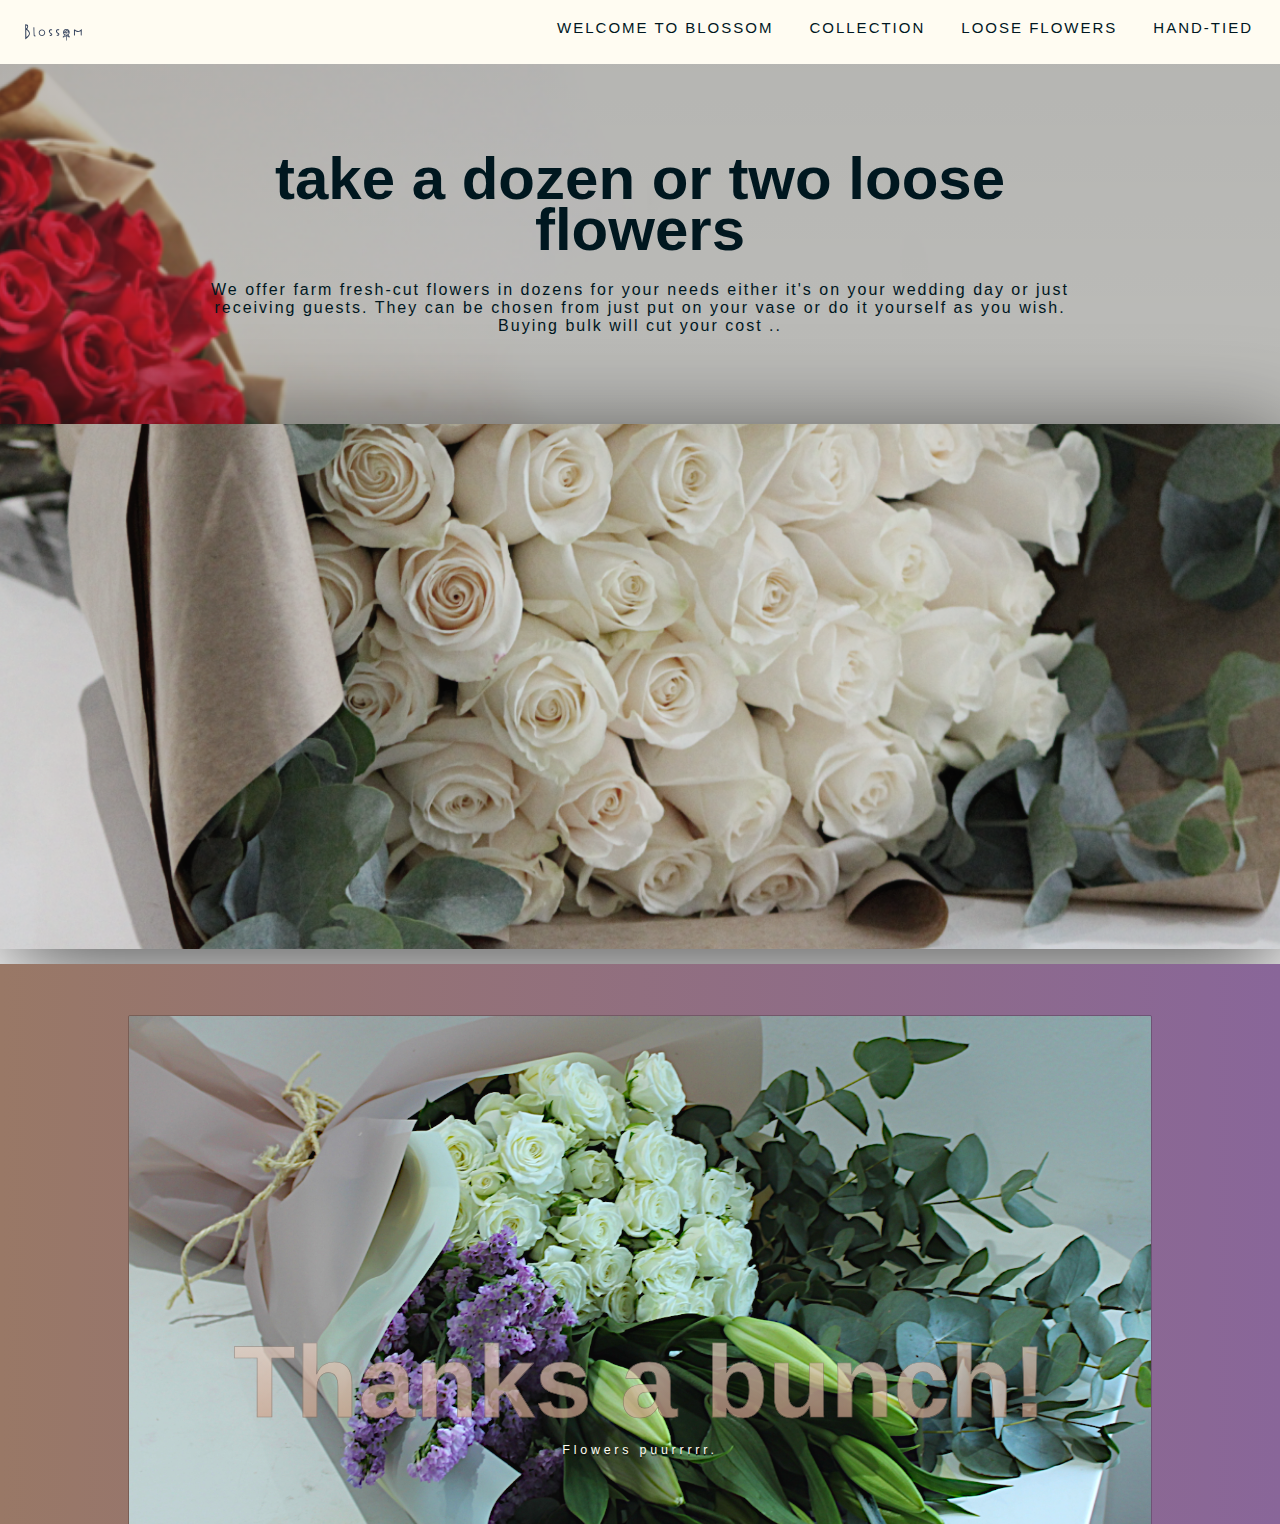
==== index02.html @ 96295c9f "init" ====
<!DOCTYPE html>
<html lang="en">
  <head>
    <meta charset="UTF-8" />
    <link rel="stylesheet" href="scss/main.css" />
    <link rel="stylesheet" href="scss/owl.carousel.css" />
    <link rel="stylesheet" href="scss/owl.theme.default.css" />
    <link
      href="https://fonts.googleapis.com/css2?family=Asap+Condensed:ital,wght@0,400;0,700;1,700&family=Assistant:wght@300;400;800&family=Bad+Script&family=Great+Vibes&family=Libre+Baskerville:wght@400;700&family=Luckiest+Guy&family=Mada:wght@300;700&family=Markazi+Text:wght@400;600&family=Merriweather+Sans:ital,wght@0,400;0,800;1,300&family=Montserrat:ital,wght@0,300;0,400;0,600;0,900;1,200&family=Nanum+Myeongjo:wght@400;700;800&family=Pacifico&family=Quattrocento+Sans:wght@400;700&family=Rowdies:wght@300;400&display=swap"
      rel="stylesheet"
    />
    <meta name="viewport" content="width=device-width, initial-scale=1.0" />
    <title>Blossom Loose Flowers</title>
  </head>
  <body>
    <header id="header" class="header">
      <div class="menu">
        <span class="bar"></span>
      </div>
      <nav id="nav" class="nav">
        <div class="logo" id="logo">
          <img src="svg/blossom_logo.svg" alt="" srcset="" />
        </div>
        <div class="nav-bar nav-bg">
          <ul>
            <li><a href="index.html">Welcome to blossom</a></li>
            <li><a href="#collection">Collection</a></li>
            <li><a href="#collection-02">Loose Flowers</a></li>
            <li><a href="#collection-03">hand-tied</a></li>
          </ul>
        </div>
      </nav>
    </header>
    <!--  End: header  -->
    <div id="top-header">
      <div id="news-wrapper">
        <div id="news-content">
          <h1 id="news-title">
            take a dozen or two loose flowers
          </h1>
          <p id="news-text">
            We offer farm fresh-cut flowers in dozens for your needs either it's
            on your wedding day or just receiving guests. They can be chosen
            from just put on your vase or do it yourself as you wish. Buying
            bulk will cut your cost ..
          </p>
        </div>
      </div>
      <!-- End #news-wrapper SECTION 01 -->
      <div class="hero">
        <div id="hero-container">
          <div class="herotext" id="first">
            <p>“Who wants flowers when you're dead? Nobody.”</p>
            <h2>J.D. Salinger, The Catcher in the Rye</h2>
          </div>
          <div class="herotext" id="second">
            <p>
              Flowers always make people better, happier, and more helpful; they
              are sunshine, food and medicine to the mind.
            </p>
            <h2>Luther Burbank</h2>
          </div>
          <div class="herotext" id="third">
            <p>I love your roots, not the flower everybody sees!</p>
            <h2>Akilnathan Logeswaran</h2>
          </div>
        </div>
      </div>
      <!-- End: .hero SECTION 01 -->
    </div>
    <!--  End #top-header -->

    <section class="sec-06">
      <div class="loose-flowers-wrapper">
        <img src="./img/loose-44.png" />
        <div class="spl-text">
          <h1>Thanks a bunch!</h1>
          <h2>Flowers <span></span>.</h2>
        </div>
      </div>
    </section>
    <script src="js/jquery-1.11.2.min.js"></script>
    <script src="js/main.js"></script>
    <script src="js/owl.carousel.js"></script>
  </body>
</html>
---- scss/main.css ----
@charset "UTF-8";
/* ==========================================================================
LAYOUT
========================================================================== */
section {
  margin: 0 auto;
  -webkit-box-sizing: border-box;
          box-sizing: border-box;
  width: 100%;
}

/* ==========================================================================
TYPOGRAPHY
========================================================================== */
/* BODYTEXT ========================================================================== */
/* LINKS ========================================================================== */
/* H1 TEXT ========================================================================== */
/* H2 TEXT ========================================================================== */
/* H3 TEXT ========================================================================== */
/* ==========================================================================
HEADER
========================================================================== */
header {
  width: 100%;
  display: -webkit-box;
  display: -ms-flexbox;
  display: flex;
  -webkit-box-orient: vertical;
  -webkit-box-direction: normal;
      -ms-flex-direction: column;
          flex-direction: column;
  text-align: center;
  position: relative;
  z-index: 99;
}

header .menu {
  padding: 2rem 2.5rem;
  position: absolute;
  top: 1.3rem;
  right: 1.3rem;
  z-index: 999;
  cursor: pointer;
}

@media (min-width: 690px) {
  header .menu {
    display: none;
  }
}

header .menu .bar,
header .menu .bar::before,
header .menu .bar::after {
  content: "";
  position: absolute;
  height: 2px;
  width: 3.3rem;
  background: #000;
  background-color: #00171f;
  top: 0;
  left: 0;
  right: 0;
  bottom: 0;
  margin: auto;
  -webkit-transition: 650ms;
  transition: 650ms;
}

header .menu .bar::before {
  top: -2rem;
}

header .menu .bar::after {
  top: 2rem;
}

header .active .bar {
  background-color: transparent;
}

header .active .bar::before {
  -webkit-transform: rotate(45deg);
          transform: rotate(45deg);
}

header .active .bar::after {
  -webkit-transform: rotate(-45deg);
          transform: rotate(-45deg);
}

header .active .bar::before,
header .active .bar::after {
  top: 0;
}

header .nav {
  width: 100%;
  height: 6.4rem;
  position: relative;
  background: #fff;
  background-color: #fffcf2;
}

@media (min-width: 690px) {
  header .nav {
    display: -webkit-box;
    display: -ms-flexbox;
    display: flex;
    -webkit-box-pack: justify;
        -ms-flex-pack: justify;
            justify-content: space-between;
  }
}

header .nav #logo {
  width: 6.7rem;
  height: 4.7rem;
  background: transparent;
  position: relative;
  z-index: 999;
  display: -webkit-box;
  display: -ms-flexbox;
  display: flex;
  -webkit-box-pack: center;
      -ms-flex-pack: center;
          justify-content: center;
  -webkit-box-align: center;
      -ms-flex-align: center;
          align-items: center;
  padding: 0;
  top: 0.9rem;
  left: 2rem;
}

header .nav #logo img {
  position: absolute;
  width: 100%;
}

header .nav .nav-bar {
  background: #fffcf2;
  position: fixed;
  right: 0;
  left: 0;
  top: 0;
  bottom: 0;
  z-index: 1;
  -webkit-transition: opacity 590ms;
  transition: opacity 590ms;
  -webkit-transform: scale(0);
          transform: scale(0);
  opacity: 0;
}

@media (min-width: 690px) {
  header .nav .nav-bar {
    position: initial;
    background: none;
    opacity: initial;
    -webkit-transform: initial;
            transform: initial;
  }
}

header .nav .nav-bar ul {
  position: relative;
  height: 100%;
  display: -webkit-box;
  display: -ms-flexbox;
  display: flex;
  -webkit-box-orient: vertical;
  -webkit-box-direction: normal;
      -ms-flex-direction: column;
          flex-direction: column;
  -webkit-box-pack: center;
      -ms-flex-pack: center;
          justify-content: center;
  list-style: none;
  margin-top: 0.2rem;
}

@media (min-width: 690px) {
  header .nav .nav-bar ul {
    -webkit-box-orient: horizontal;
    -webkit-box-direction: normal;
        -ms-flex-direction: row;
            flex-direction: row;
  }
}

header .nav .nav-bar ul li {
  text-transform: uppercase;
  margin: 1rem 0.1rem;
  font-size: 17px;
  letter-spacing: 0.23rem;
  font-weight: 500;
  color: #333;
  color: #484a47;
  text-decoration: none;
  text-transform: uppercase;
}

@media (min-width: 480px) {
  header .nav .nav-bar ul li {
    margin: 0rem 0.1rem;
  }
}

@media (min-width: 480px) {
  header .nav .nav-bar ul li:last-child {
    margin-right: 1rem;
  }
}

header .nav .nav-bar ul a {
  display: inline-block;
  -webkit-transition: all 650ms;
  transition: all 650ms;
  text-decoration: none;
  line-height: 18px;
  text-decoration: none;
  color: #333;
  color: #00171f;
  font-size: 1.5rem;
  outline: none;
  border: none;
  font-weight: 500;
  letter-spacing: 2px;
  color: #000;
  color: #00171f;
  padding: 1.7rem 6rem;
}

@media (min-width: 690px) {
  header .nav .nav-bar ul a {
    padding: 1.7rem;
  }
}

header .nav .nav-bar ul a:hover,
header .nav .nav-bar ul a:active:hover {
  color: #5c677d;
}

header .nav-bar.menu-open {
  -webkit-transform: scale(1);
          transform: scale(1);
  opacity: 1;
}

/* ==========================================================================
LAYOUT
========================================================================== */
section {
  margin: 0 auto;
  -webkit-box-sizing: border-box;
          box-sizing: border-box;
  width: 100%;
}

/* ==========================================================================
TYPOGRAPHY
========================================================================== */
/* BODYTEXT ========================================================================== */
/* LINKS ========================================================================== */
/* H1 TEXT ========================================================================== */
/* H2 TEXT ========================================================================== */
/* H3 TEXT ========================================================================== */
/* ==========================================================================
SECTION 01
========================================================================== */
#news-wrapper {
  height: 40vh;
  -webkit-box-shadow: 3px 3px 2px #bebebe;
          box-shadow: 3px 3px 2px #bebebe;
  display: -webkit-box;
  display: -ms-flexbox;
  display: flex;
  -webkit-box-pack: center;
      -ms-flex-pack: center;
          justify-content: center;
  -webkit-box-align: center;
      -ms-flex-align: center;
          align-items: center;
  text-align: center;
  color: white;
  background-image: -webkit-gradient(linear, left top, left bottom, from(rgba(0, 0, 0, 0.24)), to(rgba(0, 0, 0, 0.171))), url(../img/footer-7.png);
  background-image: linear-gradient(rgba(0, 0, 0, 0.24), rgba(0, 0, 0, 0.171)), url(../img/footer-7.png);
  background-size: cover;
  background-position: center center;
  background-repeat: no-repeat;
  background-attachment: fixed;
}

#news-wrapper #news-content {
  max-width: 70%;
}

#news-wrapper #news-content #news-title {
  font-family: var(--fontSans);
  font-size: 40px;
  line-height: 39px;
  color: #333;
  color: #00171f;
  font-weight: 600;
  line-height: 0.85;
}

@media (min-width: 690px) {
  #news-wrapper #news-content #news-title {
    font-size: 60px;
  }
}

#news-wrapper #news-content #news-text {
  line-height: 18px;
  text-decoration: none;
  color: #333;
  color: #00171f;
  font-size: 1.5rem;
  outline: none;
  border: none;
  font-weight: 500;
  letter-spacing: 2px;
  margin-top: 3%;
}

@media (min-width: 690px) {
  #news-wrapper #news-content #news-text {
    font-size: 1.6em;
  }
}

.hero {
  position: relative;
  width: 100%;
  height: 100%;
  background: url(../img/hero-2.png) no-repeat 50% 50% fixed;
  background-size: 130%;
  overflow: hidden;
  -webkit-filter: hue-rotate(-1deg) invert(0.2%) contrast(0.97) brightness(0.93) sepia(0.1) saturate(0.8) drop-shadow(5px 20px 50px rgba(0, 0, 0, 0.7));
          filter: hue-rotate(-1deg) invert(0.2%) contrast(0.97) brightness(0.93) sepia(0.1) saturate(0.8) drop-shadow(5px 20px 50px rgba(0, 0, 0, 0.7));
}

@media (min-width: 690px) {
  .hero {
    width: 100%;
    height: 90%;
  }
}

.hero #hero-container {
  text-align: center;
  position: relative;
  left: 50%;
  top: 20%;
  -webkit-transform: translate(-50%, -50%);
          transform: translate(-50%, -50%);
  width: 100%;
  padding: 0.3em;
}

.hero #hero-container .herotext {
  text-transform: uppercase;
  visibility: hidden;
  opacity: 0;
  margin: 0 auto;
  position: absolute;
  left: 50%;
  top: 50%;
  -webkit-transform: translate(-50%, -50%);
          transform: translate(-50%, -50%);
}

.hero #hero-container .herotext p {
  font-size: 19px;
  line-height: 1.7rem;
  font-weight: 500;
  text-transform: uppercase;
  letter-spacing: 0.1rem;
  color: #000;
  color: #484a47;
  letter-spacing: 0.3em;
  color: #fffcf2;
  text-shadow: 0 2px 0 rgba(0, 0, 0, 0.5);
}

.hero #hero-container .herotext h2 {
  color: #484a47;
}

.hero #hero-container #first {
  -webkit-animation: fade-first 14s linear infinite;
          animation: fade-first 14s linear infinite;
}

.hero #hero-container #second {
  -webkit-animation: fade-second 14s linear infinite;
          animation: fade-second 14s linear infinite;
}

.hero #hero-container #third {
  -webkit-animation: fade-third 14s linear infinite;
          animation: fade-third 14s linear infinite;
}

@-webkit-keyframes fade-first {
  0% {
    opacity: 0;
    visibility: hidden;
  }
  3% {
    opacity: 1;
    visibility: visible;
  }
  30% {
    opacity: 1;
    visibility: visible;
  }
  33% {
    opacity: 0;
    visibility: hidden;
  }
  100% {
    opacity: 0;
    visibility: hidden;
  }
}

@keyframes fade-first {
  0% {
    opacity: 0;
    visibility: hidden;
  }
  3% {
    opacity: 1;
    visibility: visible;
  }
  30% {
    opacity: 1;
    visibility: visible;
  }
  33% {
    opacity: 0;
    visibility: hidden;
  }
  100% {
    opacity: 0;
    visibility: hidden;
  }
}

@-webkit-keyframes fade-second {
  0% {
    opacity: 0;
    visibility: hidden;
  }
  33% {
    opacity: 0;
    visibility: hidden;
  }
  36% {
    opacity: 1;
    visibility: visible;
  }
  63% {
    opacity: 1;
    visibility: visible;
  }
  66% {
    opacity: 0;
    visibility: hidden;
  }
  100% {
    opacity: 0;
    visibility: hidden;
  }
}

@keyframes fade-second {
  0% {
    opacity: 0;
    visibility: hidden;
  }
  33% {
    opacity: 0;
    visibility: hidden;
  }
  36% {
    opacity: 1;
    visibility: visible;
  }
  63% {
    opacity: 1;
    visibility: visible;
  }
  66% {
    opacity: 0;
    visibility: hidden;
  }
  100% {
    opacity: 0;
    visibility: hidden;
  }
}

@-webkit-keyframes fade-third {
  0% {
    opacity: 0;
    visibility: hidden;
  }
  66% {
    opacity: 0;
    visibility: hidden;
  }
  69% {
    opacity: 1;
    visibility: visible;
  }
  96% {
    opacity: 1;
    visibility: visible;
  }
  100% {
    opacity: 0;
    visibility: hidden;
  }
}

@keyframes fade-third {
  0% {
    opacity: 0;
    visibility: hidden;
  }
  66% {
    opacity: 0;
    visibility: hidden;
  }
  69% {
    opacity: 1;
    visibility: visible;
  }
  96% {
    opacity: 1;
    visibility: visible;
  }
  100% {
    opacity: 0;
    visibility: hidden;
  }
}

/* ==========================================================================
Parallax cards 
========================================================================== */
#collection {
  -webkit-box-orient: vertical;
  -webkit-box-direction: normal;
      -ms-flex-direction: column;
          flex-direction: column;
  -webkit-box-pack: center;
      -ms-flex-pack: center;
          justify-content: center;
  -webkit-box-align: center;
      -ms-flex-align: center;
          align-items: center;
  text-align: center;
  margin: auto;
  margin-top: 2%;
  padding: 1%;
  display: -webkit-box;
  display: -ms-flexbox;
  display: flex;
  width: 60%;
}

#collection h1 {
  font-family: var(--fontSans);
  font-size: 40px;
  line-height: 39px;
  color: #333;
  color: #00171f;
  font-weight: 600;
  line-height: 0.85;
}

@media (min-width: 690px) {
  #collection h1 {
    font-size: 60px;
  }
}

#collection p {
  padding: 1%;
  margin-top: 1%;
  line-height: 18px;
  text-decoration: none;
  color: #333;
  color: #00171f;
  font-size: 1.5rem;
  outline: none;
  border: none;
  font-weight: 500;
  letter-spacing: 2px;
  margin-top: 3%;
}

@media (min-width: 690px) {
  #collection p {
    font-size: 1.6em;
  }
}

.parallax-wrapper {
  width: 90%;
  margin: 20px auto;
  max-width: 120rem;
}

.parallax-wrapper .cols {
  display: -webkit-box;
  display: -ms-flexbox;
  display: flex;
  -ms-flex-wrap: wrap;
  flex-wrap: wrap;
  -webkit-box-pack: center;
  -ms-flex-pack: center;
  justify-content: center;
}

.col {
  width: calc(25% - 2rem);
  margin: 1rem;
  cursor: pointer;
}

.container {
  -webkit-transform-style: preserve-3d;
  transform-style: preserve-3d;
  -webkit-perspective: 1000px;
  perspective: 1000px;
}

.front,
.back {
  background-size: cover;
  -webkit-box-shadow: 0 4px 8px 0 rgba(0, 0, 0, 0.25);
          box-shadow: 0 4px 8px 0 rgba(0, 0, 0, 0.25);
  border-radius: 10px;
  background-position: center;
  -webkit-transition: -webkit-transform 0.7s cubic-bezier(0.4, 0.2, 0.2, 1);
  transition: -webkit-transform 0.7s cubic-bezier(0.4, 0.2, 0.2, 1);
  transition: transform 0.7s cubic-bezier(0.4, 0.2, 0.2, 1);
  transition: transform 0.7s cubic-bezier(0.4, 0.2, 0.2, 1), -webkit-transform 0.7s cubic-bezier(0.4, 0.2, 0.2, 1);
  -webkit-backface-visibility: hidden;
  backface-visibility: hidden;
  text-align: center;
  min-height: 280px;
  height: auto;
  border-radius: 10px;
  font-size: 1.5rem;
}

.back {
  background: #fefee3;
  color: #33415c;
  background: linear-gradient(45deg, #cedce7 0%, #eddcd2 100%);
}

.front:after {
  position: absolute;
  top: 0;
  left: 0;
  z-index: 1;
  width: 100%;
  height: 100%;
  content: "";
  display: block;
  opacity: 0.1;
  background-color: #fefee3;
  -webkit-backface-visibility: hidden;
  backface-visibility: hidden;
  border-radius: 10px;
}

.container:hover .front,
.container:hover .back {
  -webkit-transition: -webkit-transform 0.7s cubic-bezier(0.4, 0.2, 0.2, 1);
  transition: -webkit-transform 0.7s cubic-bezier(0.4, 0.2, 0.2, 1);
  transition: transform 0.7s cubic-bezier(0.4, 0.2, 0.2, 1);
  transition: transform 0.7s cubic-bezier(0.4, 0.2, 0.2, 1), -webkit-transform 0.7s cubic-bezier(0.4, 0.2, 0.2, 1);
}

.back {
  position: absolute;
  top: 0;
  left: 0;
  width: 100%;
}

.inner {
  -webkit-transform: translateY(-50%) translateZ(60px) scale(0.94);
  transform: translateY(-50%) translateZ(60px) scale(0.94);
  top: 50%;
  position: absolute;
  left: 0;
  width: 100%;
  padding: 2rem;
  -webkit-box-sizing: border-box;
  box-sizing: border-box;
  outline: 1px solid transparent;
  -webkit-perspective: inherit;
  perspective: inherit;
  z-index: 2;
}

.inner #prdt-button {
  display: inline-block;
  margin-top: 6%;
  width: 60%;
  height: 45px;
  font-size: 15px;
  border-radius: 10px;
  text-transform: uppercase;
  letter-spacing: 0.1em;
  font-family: montserrat;
  font-size: 13px;
  border: 2px solid #7d8597;
  background-color: #fffcf2;
  color: #00171f;
  padding: 6px 20px;
  -webkit-transition: all 0.3s ease;
  transition: all 0.3s ease;
  cursor: pointer;
}

.inner #prdt-button:hover {
  background-color: #00171f;
  color: #fff;
  text-decoration: none;
}

.container .back {
  -webkit-transform: rotateY(180deg);
  transform: rotateY(180deg);
  -webkit-transform-style: preserve-3d;
  transform-style: preserve-3d;
}

.container .front {
  -webkit-transform: rotateY(0deg);
  transform: rotateY(0deg);
  -webkit-transform-style: preserve-3d;
  transform-style: preserve-3d;
}

.container:hover .back {
  -webkit-transform: rotateY(0deg);
  transform: rotateY(0deg);
  -webkit-transform-style: preserve-3d;
  transform-style: preserve-3d;
}

.container:hover .front {
  -webkit-transform: rotateY(-180deg);
  transform: rotateY(-180deg);
  -webkit-transform-style: preserve-3d;
  transform-style: preserve-3d;
}

.front .inner p {
  font-size: 2rem;
  margin-bottom: 2rem;
  position: relative;
  color: #fffcf2;
}

.front .inner p:after {
  content: "";
  width: 14rem;
  height: 2px;
  position: absolute;
  background: #fffcf2;
  display: block;
  left: 0;
  right: 0;
  margin: 0 auto;
  bottom: -0.75rem;
}

.front .inner span {
  color: #fffcf2;
  font-weight: 700;
}

@media screen and (max-width: 64rem) {
  .col {
    width: calc(33.333333% - 2rem);
  }
}

@media screen and (max-width: 48rem) {
  .col {
    width: calc(50% - 2rem);
  }
}

@media screen and (max-width: 32rem) {
  .col {
    width: 100%;
    margin: 0 0 2rem 0;
  }
}

/* ==========================================================================
LOOSE FLOWERS
========================================================================== */
#collection-02 {
  background: -webkit-gradient(linear, left top, left bottom, from(rgba(0, 0, 0, 0.3)), to(rgba(0, 0, 0, 0.3))), url(../img/loose-02.png);
  background: linear-gradient(rgba(0, 0, 0, 0.3), rgba(0, 0, 0, 0.3)), url(../img/loose-02.png);
  background-size: cover;
  background-position: center;
  background-repeat: no-repeat;
}

#collection-02 .overlap-wrapper {
  padding: 1rem;
}

@media (min-width: 600px) {
  #collection-02 .overlap-wrapper {
    display: -webkit-box;
    display: -ms-flexbox;
    display: flex;
    max-width: 950px;
    margin: auto;
    -webkit-transform: translateY(0%);
            transform: translateY(0%);
  }
}

#collection-02 .overlap-wrapper .overlap-cards {
  border: 2px solid #eee;
  text-align: center;
  padding: 0 25px 25px;
  background: #fff;
  -webkit-box-shadow: 0 3px 2px rgba(0, 0, 0, 0.8);
          box-shadow: 0 3px 2px rgba(0, 0, 0, 0.8);
  z-index: -1;
}

#collection-02 .overlap-wrapper .overlap-cards:before {
  top: 100px;
  content: "";
  position: absolute;
  left: 0;
  top: 0;
  width: 100%;
  border: 2px solid #fff;
}

#collection-02 .overlap-wrapper .overlap-cards h3 {
  margin: 0 0 10px;
  text-transform: uppercase;
  color: #666;
  position: relative;
}

#collection-02 .overlap-wrapper .overlap-cards p {
  font-style: italic;
  position: relative;
}

#collection-02 .overlap-wrapper .overlap-cards:nth-child(2) {
  margin: 1rem 0;
}

@media (min-width: 600px) {
  #collection-02 .overlap-wrapper .overlap-cards:nth-child(2) {
    margin: 0 1rem;
  }
}

#collection-02 .overlap-wrapper .overlap-cards .img-1 {
  background: url("../img/footer-6.png");
  width: 200px;
  height: 200px;
  overflow: hidden;
  background-position: center;
  background-size: cover;
  border-radius: 50%;
  position: relative;
  display: inline-block;
}

#collection-02 .overlap-wrapper .overlap-cards .img-2 {
  background: url("../img/footer-2.png");
  width: 200px;
  height: 200px;
  overflow: hidden;
  background-position: center;
  background-size: cover;
  border-radius: 50%;
  position: relative;
  display: inline-block;
}

#collection-02 .overlap-wrapper .overlap-cards .img-3 {
  background: url("../img/footer-5.png");
  width: 200px;
  height: 200px;
  overflow: hidden;
  background-position: center;
  background-size: cover;
  border-radius: 50%;
  position: relative;
  display: inline-block;
}

#collection-02 .overlap-wrapper .overlap-cards #prdt-button {
  display: inline-block;
  margin-top: 6%;
  width: 60%;
  height: 45px;
  font-size: 15px;
  border-radius: 4px;
  text-transform: uppercase;
  letter-spacing: 0.1em;
  font-family: montserrat;
  font-size: 13px;
  border: 2px solid #7d8597;
  background-color: #fffcf2;
  color: #00171f;
  padding: 6px 20px;
  -webkit-transition: all 0.3s ease;
  transition: all 0.3s ease;
  cursor: pointer;
}

#collection-02 .overlap-wrapper .overlap-cards #prdt-button:hover {
  background-color: #00171f;
  color: #fff;
  text-decoration: none;
}

/* ==========================================================================
Hand Tied
========================================================================== */
#collection-03 {
  max-width: 1200px;
  margin: 0 auto;
  text-align: center;
}

#collection-03 h1 {
  font-family: var(--fontSans);
  font-size: 40px;
  line-height: 39px;
  color: #333;
  color: #00171f;
  font-weight: 600;
  line-height: 0.85;
  margin-top: 20px;
}

@media (min-width: 690px) {
  #collection-03 h1 {
    font-size: 60px;
  }
}

#collection-03 p {
  padding: 1%;
  margin-top: 1%;
  line-height: 18px;
  text-decoration: none;
  color: #333;
  color: #00171f;
  font-size: 1.5rem;
  outline: none;
  border: none;
  font-weight: 500;
  letter-spacing: 2px;
  margin-top: 3%;
}

@media (min-width: 690px) {
  #collection-03 p {
    font-size: 1.6em;
  }
}

#collection-03 .cards {
  display: -webkit-box;
  display: -ms-flexbox;
  display: flex;
  -ms-flex-wrap: wrap;
      flex-wrap: wrap;
  list-style: none;
  margin: 0;
  padding: 0;
}

#collection-03 .cards .cards_item {
  display: -webkit-box;
  display: -ms-flexbox;
  display: flex;
  padding: 1rem;
}

#collection-03 .cards .cards_item .card {
  background-color: #fefee3;
  border-radius: 0.25rem;
  -webkit-box-shadow: 0 20px 40px -14px rgba(0, 0, 0, 0.25);
          box-shadow: 0 20px 40px -14px rgba(0, 0, 0, 0.25);
  display: -webkit-box;
  display: -ms-flexbox;
  display: flex;
  -webkit-box-orient: vertical;
  -webkit-box-direction: normal;
      -ms-flex-direction: column;
          flex-direction: column;
  overflow: hidden;
}

#collection-03 .cards .cards_item .card .card_content {
  padding: 1rem;
  background: -webkit-gradient(linear, right top, left bottom, color-stop(40%, #33415c), to(#00171f));
  background: linear-gradient(to bottom left, #33415c 40%, #00171f 100%);
}

#collection-03 .cards .cards_item .card .card_content .card_title {
  line-height: 1.5em;
  font-size: 1.25rem;
  font-weight: 300;
  letter-spacing: 2px;
  font-family: var(--fontStrait);
  color: #333;
  color: #484a47;
  color: #fffcf2;
}

#collection-03 .cards .cards_item .card .card_content .card_text {
  line-height: 18px;
  text-decoration: none;
  color: #333;
  color: #00171f;
  font-size: 1.5rem;
  outline: none;
  border: none;
  font-weight: 500;
  letter-spacing: 2px;
  color: #fffcf2;
}

img {
  height: auto;
  max-width: 100%;
  vertical-align: middle;
}

.btn {
  display: inline-block;
  margin-top: 6%;
  width: 60%;
  height: 45px;
  font-size: 15px;
  border-radius: 2px;
  text-transform: uppercase;
  letter-spacing: 0.1em;
  font-family: montserrat;
  font-size: 13px;
  border: 2px solid #7d8597;
  background-color: #00171f;
  color: #fffcf2;
  padding: 6px 20px;
  -webkit-transition: all 0.3s ease;
  transition: all 0.3s ease;
  cursor: pointer;
  width: 100%;
}

.btn:hover {
  background-color: #fffcf2;
  color: #484a47;
  text-decoration: none;
}

@media (min-width: 40rem) {
  .cards_item {
    width: 50%;
  }
}

@media (min-width: 56rem) {
  .cards_item {
    width: 33.3333%;
  }
}

.sec-06 {
  position: relative;
  background-image: -webkit-gradient(linear, right top, left top, from(#896699), to(#997866));
  background-image: linear-gradient(-90deg, #896699, #997866);
  height: auto;
  overflow: hidden;
}

.sec-06 .loose-flowers-wrapper {
  width: 80%;
  margin: 4% 10% 5% 10%;
}

.sec-06 .loose-flowers-wrapper img {
  width: 100%;
  border: solid 0.4px rgba(0, 0, 0, 0.2);
  border-radius: 2px;
}

.sec-06 .loose-flowers-wrapper .spl-text {
  width: 100%;
  margin-top: -30%;
  position: relative;
}

.sec-06 .loose-flowers-wrapper .spl-text h1 {
  text-align: center;
  color: #fffcf2;
  font-size: 8vw;
  font-family: Fira Sans "Droid Sans", "Helvetica Neue", sans-serif;
  -webkit-text-stroke: 0.7px rgba(0, 0, 0, 0.4);
  text-stroke: 0.7px rgba(0, 0, 0, 0.4);
  background: -webkit-linear-gradient(#eddcd2, #cb997e);
  opacity: 0.7;
  -webkit-background-clip: text;
  -webkit-text-fill-color: transparent;
}

.sec-06 .loose-flowers-wrapper .spl-text h2 {
  text-align: center;
  padding: 0;
  text-shadow: 0 2px 0 rgba(0, 0, 0, 0.5);
  line-height: 1.5em;
  font-size: 1.25rem;
  font-weight: 300;
  letter-spacing: 2px;
  font-family: var(--fontStrait);
  color: #333;
  color: #484a47;
  letter-spacing: 0.3em;
  color: #fffcf2;
}

.sec-06 span:before {
  content: "puurrrrr";
  -webkit-animation: animate infinite 8s;
          animation: animate infinite 8s;
}

@-webkit-keyframes animate {
  0% {
    content: "don’t tell, they show";
  }
  25% {
    content: "always make people better, happier and more helpful; they are sunshine, food and medicine to the soul.";
  }
  50% {
    content: "whisper ‘Beauty!’ to the world, even as they fade, wilt, fall";
  }
  75% {
    content: "are the music of the ground. From earth’s lips spoken without sound.";
  }
  100% {
    content: "are like friends; they bring color to your world";
  }
}

@keyframes animate {
  0% {
    content: "don’t tell, they show";
  }
  25% {
    content: "always make people better, happier and more helpful; they are sunshine, food and medicine to the soul.";
  }
  50% {
    content: "whisper ‘Beauty!’ to the world, even as they fade, wilt, fall";
  }
  75% {
    content: "are the music of the ground. From earth’s lips spoken without sound.";
  }
  100% {
    content: "are like friends; they bring color to your world";
  }
}

#top-header {
  width: 100%;
  height: 100%;
}

#top-header #news-wrapper {
  height: 40vh;
  -webkit-box-shadow: 3px 3px 2px #bebebe;
          box-shadow: 3px 3px 2px #bebebe;
  display: -webkit-box;
  display: -ms-flexbox;
  display: flex;
  -webkit-box-pack: center;
      -ms-flex-pack: center;
          justify-content: center;
  -webkit-box-align: center;
      -ms-flex-align: center;
          align-items: center;
  text-align: center;
  color: white;
  background-image: -webkit-gradient(linear, left top, left bottom, from(rgba(0, 0, 0, 0.24)), to(rgba(0, 0, 0, 0.171))), url(../img/footer-12.png);
  background-image: linear-gradient(rgba(0, 0, 0, 0.24), rgba(0, 0, 0, 0.171)), url(../img/footer-12.png);
  background-size: cover;
  background-position: center center;
  background-repeat: no-repeat;
  background-attachment: fixed;
}

#top-header #news-wrapper #news-content {
  max-width: 70%;
}

#top-header #news-wrapper #news-content #news-title {
  font-family: var(--fontSans);
  font-size: 40px;
  line-height: 39px;
  color: #333;
  color: #00171f;
  font-weight: 600;
  line-height: 0.85;
}

@media (min-width: 690px) {
  #top-header #news-wrapper #news-content #news-title {
    font-size: 60px;
  }
}

#top-header #news-wrapper #news-content #news-text {
  line-height: 18px;
  text-decoration: none;
  color: #333;
  color: #00171f;
  font-size: 1.5rem;
  outline: none;
  border: none;
  font-weight: 500;
  letter-spacing: 2px;
  margin-top: 3%;
}

@media (min-width: 690px) {
  #top-header #news-wrapper #news-content #news-text {
    font-size: 1.6em;
  }
}

#top-header .hero {
  position: relative;
  width: 100%;
  height: 100%;
  background: url(../img/hero-2.png) no-repeat 50% 50% fixed;
  background-size: 130%;
  overflow: hidden;
  -webkit-filter: hue-rotate(-1deg) invert(0.2%) contrast(0.97) brightness(0.93) sepia(0.1) saturate(0.8) drop-shadow(5px 20px 50px rgba(0, 0, 0, 0.7));
          filter: hue-rotate(-1deg) invert(0.2%) contrast(0.97) brightness(0.93) sepia(0.1) saturate(0.8) drop-shadow(5px 20px 50px rgba(0, 0, 0, 0.7));
}

@media (min-width: 690px) {
  #top-header .hero {
    width: 100%;
    height: 90%;
  }
}

#top-header .hero #hero-container {
  text-align: center;
  position: relative;
  left: 50%;
  top: 20%;
  -webkit-transform: translate(-50%, -50%);
          transform: translate(-50%, -50%);
  width: 100%;
  padding: 0.3em;
}

#top-header .hero #hero-container .herotext {
  text-transform: uppercase;
  visibility: hidden;
  opacity: 0;
  margin: 0 auto;
  position: absolute;
  left: 50%;
  top: 50%;
  -webkit-transform: translate(-50%, -50%);
          transform: translate(-50%, -50%);
}

#top-header .hero #hero-container .herotext p {
  font-size: 19px;
  line-height: 1.7rem;
  font-weight: 500;
  text-transform: uppercase;
  letter-spacing: 0.1rem;
  color: #000;
  color: #484a47;
  letter-spacing: 0.3em;
  color: #fffcf2;
  text-shadow: 0 2px 0 rgba(0, 0, 0, 0.5);
}

#top-header .hero #hero-container .herotext h2 {
  color: #484a47;
}

#top-header .hero #hero-container #first {
  -webkit-animation: fade-first 14s linear infinite;
          animation: fade-first 14s linear infinite;
}

#top-header .hero #hero-container #second {
  -webkit-animation: fade-second 14s linear infinite;
          animation: fade-second 14s linear infinite;
}

#top-header .hero #hero-container #third {
  -webkit-animation: fade-third 14s linear infinite;
          animation: fade-third 14s linear infinite;
}

@keyframes fade-first {
  0% {
    opacity: 0;
    visibility: hidden;
  }
  3% {
    opacity: 1;
    visibility: visible;
  }
  30% {
    opacity: 1;
    visibility: visible;
  }
  33% {
    opacity: 0;
    visibility: hidden;
  }
  100% {
    opacity: 0;
    visibility: hidden;
  }
}

@keyframes fade-second {
  0% {
    opacity: 0;
    visibility: hidden;
  }
  33% {
    opacity: 0;
    visibility: hidden;
  }
  36% {
    opacity: 1;
    visibility: visible;
  }
  63% {
    opacity: 1;
    visibility: visible;
  }
  66% {
    opacity: 0;
    visibility: hidden;
  }
  100% {
    opacity: 0;
    visibility: hidden;
  }
}

@keyframes fade-third {
  0% {
    opacity: 0;
    visibility: hidden;
  }
  66% {
    opacity: 0;
    visibility: hidden;
  }
  69% {
    opacity: 1;
    visibility: visible;
  }
  96% {
    opacity: 1;
    visibility: visible;
  }
  100% {
    opacity: 0;
    visibility: hidden;
  }
}

/* GLOBAL */
*,
*::before,
*::after {
  margin: 0;
  padding: 0;
  -webkit-box-sizing: border-box;
          box-sizing: border-box;
  font-family: -apple-system, BlinkMacSystemFont, "Segoe UI", "Roboto", "Oxygen", "Ubuntu", "Cantarell", "Fira Sans", "Droid Sans", "Helvetica Neue", sans-serif;
}

/* CUSTOM */
html,
body {
  width: 100%;
  height: 100%;
  font-size: 10px;
  scroll-behavior: smooth;
  background: #fff;
}

a {
  text-decoration: none;
}

ol,
ul {
  list-style: none;
}
/*# sourceMappingURL=main.css.map */
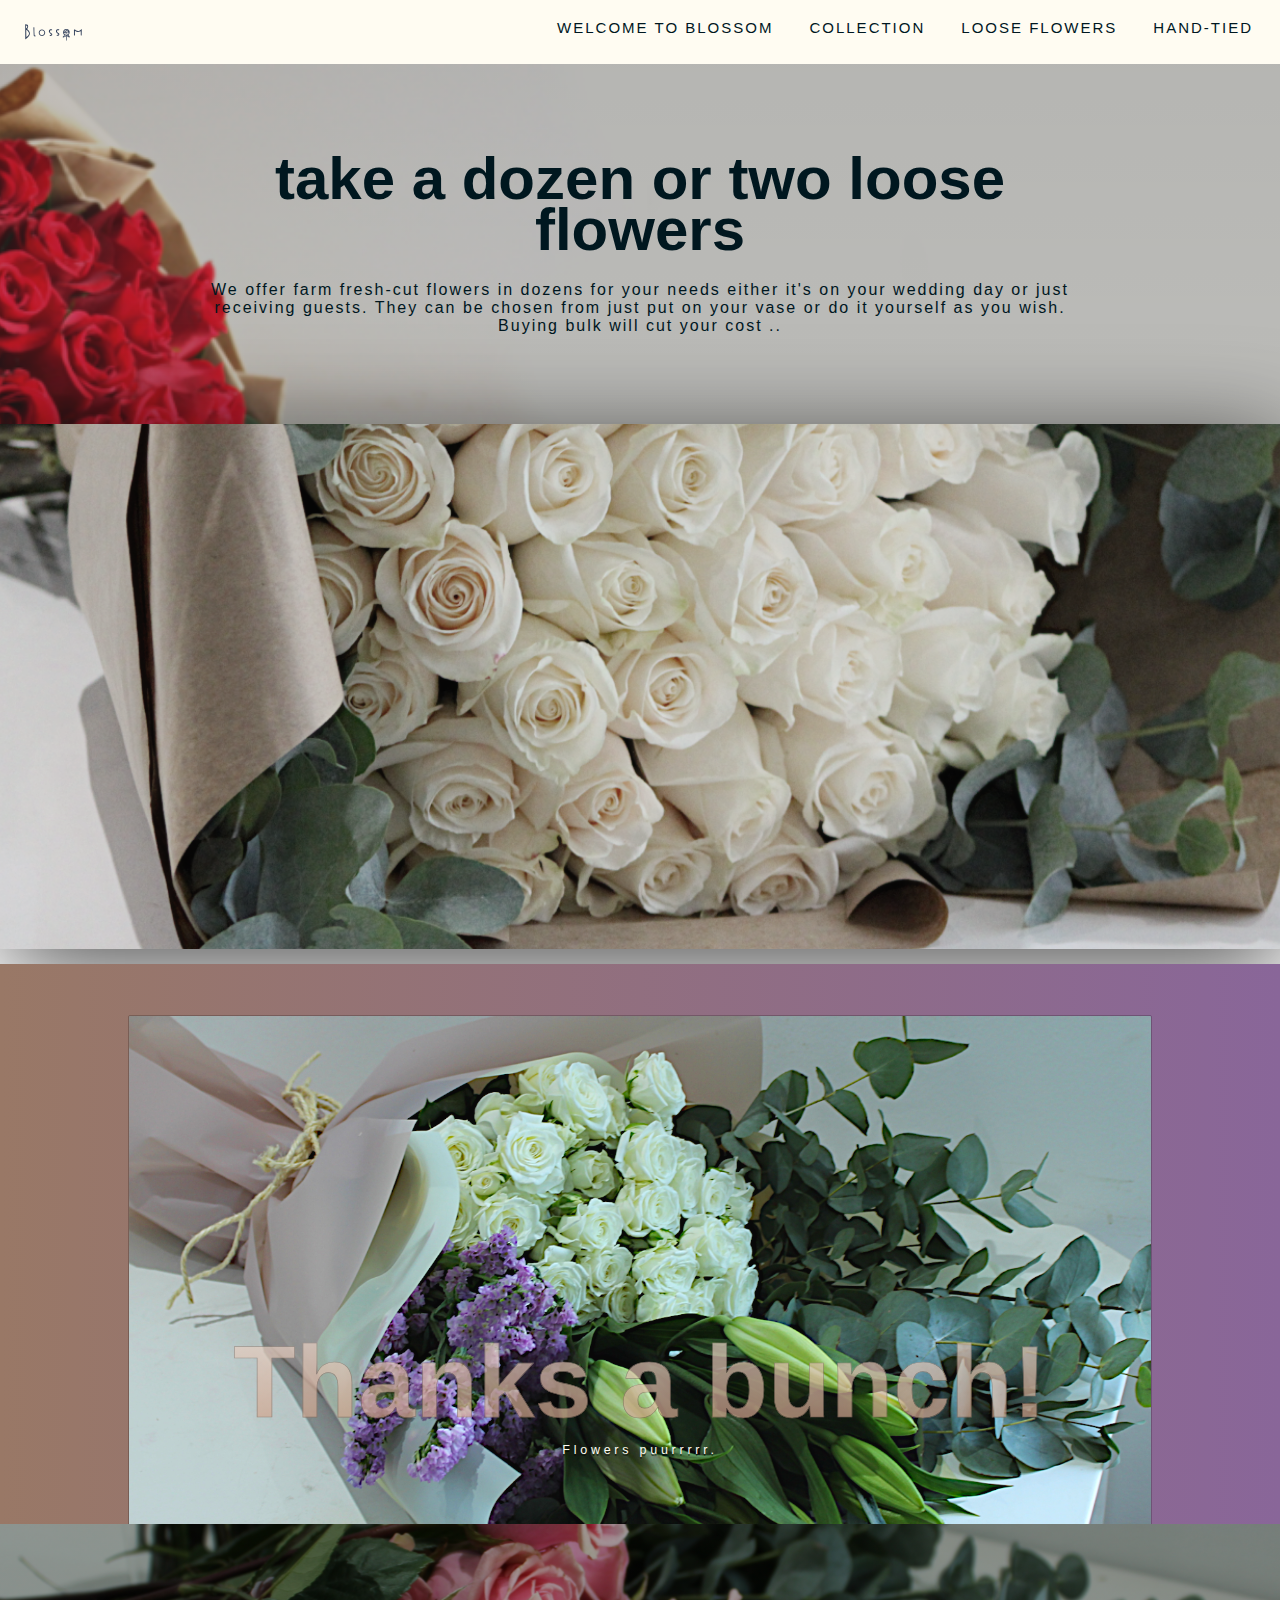
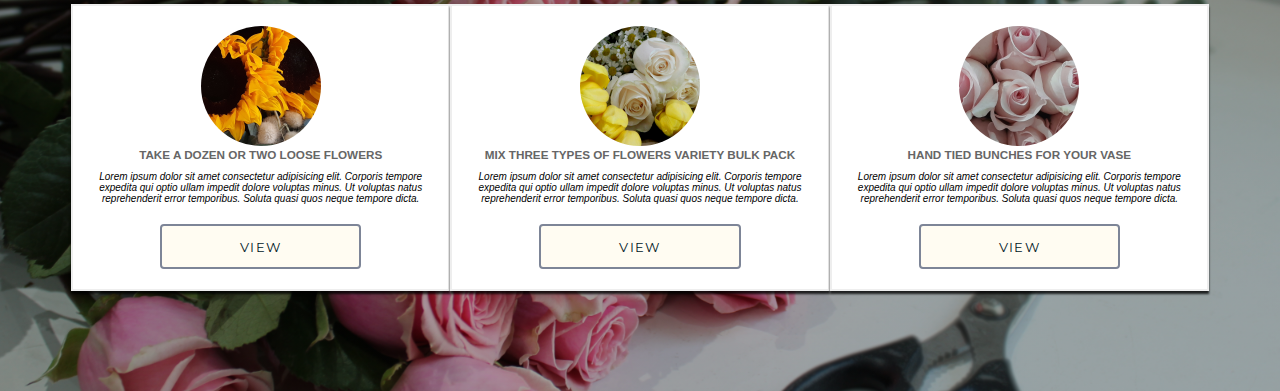
==== commit 00f4c909: "init" ====
--- a/index02.html
+++ b/index02.html
@@ -79,6 +79,49 @@
         </div>
       </div>
     </section>
+    <!-- Loose Flowers SECTION 03 -->
+    <div id="collection-02">
+      <div class="overlap-wrapper">
+        <div class="overlap-cards">
+          <div class="img img-1"></div>
+          <h3>take a dozen or two loose flowers</h3>
+          <p>
+            Lorem ipsum dolor sit amet consectetur adipisicing elit. Corporis
+            tempore expedita qui optio ullam impedit dolore voluptas minus. Ut
+            voluptas natus reprehenderit error temporibus. Soluta quasi quos
+            neque tempore dicta.
+          </p>
+          <a href="index02.html"><button id="prdt-button">view</button></a>
+        </div>
+        <div class="overlap-cards">
+          <div class="img img-2"></div>
+          <h3>Mix three types of flowers variety bulk pack</h3>
+          <p>
+            Lorem ipsum dolor sit amet consectetur adipisicing elit. Corporis
+            tempore expedita qui optio ullam impedit dolore voluptas minus. Ut
+            voluptas natus reprehenderit error temporibus. Soluta quasi quos
+            neque tempore dicta.
+          </p>
+          <a href="https://www.bleems.com/qa/shop/blossom"
+            ><button id="prdt-button">view</button></a
+          >
+        </div>
+        <div class="overlap-cards">
+          <div class="img img-3"></div>
+          <h3>Hand tied bunches for your vase</h3>
+          <p>
+            Lorem ipsum dolor sit amet consectetur adipisicing elit. Corporis
+            tempore expedita qui optio ullam impedit dolore voluptas minus. Ut
+            voluptas natus reprehenderit error temporibus. Soluta quasi quos
+            neque tempore dicta.
+          </p>
+          <a href="https://www.bleems.com/qa/shop/blossom"
+            ><button id="prdt-button">view</button></a
+          >
+        </div>
+      </div>
+    </div>
+    <!-- End Loose Flowers SECTION 03 -->
     <script src="js/jquery-1.11.2.min.js"></script>
     <script src="js/main.js"></script>
     <script src="js/owl.carousel.js"></script>
--- a/scss/main.css
+++ b/scss/main.css
@@ -822,42 +822,34 @@
   background-size: cover;
   background-position: center;
   background-repeat: no-repeat;
+  margin: 0 auto;
+  text-align: center;
 }
 
 #collection-02 .overlap-wrapper {
-  padding: 1rem;
-}
-
-@media (min-width: 600px) {
-  #collection-02 .overlap-wrapper {
-    display: -webkit-box;
-    display: -ms-flexbox;
-    display: flex;
-    max-width: 950px;
-    margin: auto;
-    -webkit-transform: translateY(0%);
-            transform: translateY(0%);
-  }
+  display: -webkit-box;
+  display: -ms-flexbox;
+  display: flex;
+  -ms-flex-wrap: wrap;
+      flex-wrap: wrap;
+  -webkit-box-pack: center;
+      -ms-flex-pack: center;
+          justify-content: center;
+  max-width: 1200px;
+  margin: 0 auto;
+  padding: 8rem 0.1rem;
+  text-align: center;
 }
 
 #collection-02 .overlap-wrapper .overlap-cards {
   border: 2px solid #eee;
   text-align: center;
-  padding: 0 25px 25px;
   background: #fff;
+  padding: 2rem;
+  margin: 0 0 2rem 0;
   -webkit-box-shadow: 0 3px 2px rgba(0, 0, 0, 0.8);
           box-shadow: 0 3px 2px rgba(0, 0, 0, 0.8);
-  z-index: -1;
-}
-
-#collection-02 .overlap-wrapper .overlap-cards:before {
-  top: 100px;
-  content: "";
-  position: absolute;
-  left: 0;
-  top: 0;
-  width: 100%;
-  border: 2px solid #fff;
+  z-index: 1;
 }
 
 #collection-02 .overlap-wrapper .overlap-cards h3 {
@@ -872,44 +864,21 @@
   position: relative;
 }
 
-#collection-02 .overlap-wrapper .overlap-cards:nth-child(2) {
-  margin: 1rem 0;
-}
-
-@media (min-width: 600px) {
-  #collection-02 .overlap-wrapper .overlap-cards:nth-child(2) {
-    margin: 0 1rem;
-  }
-}
-
 #collection-02 .overlap-wrapper .overlap-cards .img-1 {
+  background: url("../img/footer-2.png");
+}
+
+#collection-02 .overlap-wrapper .overlap-cards .img-2 {
   background: url("../img/footer-6.png");
-  width: 200px;
-  height: 200px;
-  overflow: hidden;
-  background-position: center;
-  background-size: cover;
-  border-radius: 50%;
-  position: relative;
-  display: inline-block;
-}
-
-#collection-02 .overlap-wrapper .overlap-cards .img-2 {
-  background: url("../img/footer-2.png");
-  width: 200px;
-  height: 200px;
-  overflow: hidden;
-  background-position: center;
-  background-size: cover;
-  border-radius: 50%;
-  position: relative;
-  display: inline-block;
 }
 
 #collection-02 .overlap-wrapper .overlap-cards .img-3 {
   background: url("../img/footer-5.png");
-  width: 200px;
-  height: 200px;
+}
+
+#collection-02 .overlap-wrapper .overlap-cards .img {
+  width: 120px;
+  height: 120px;
   overflow: hidden;
   background-position: center;
   background-size: cover;
@@ -942,6 +911,20 @@
   background-color: #00171f;
   color: #fff;
   text-decoration: none;
+}
+
+@media (min-width: 40rem) {
+  .overlap-cards {
+    width: calc(50% - 2rem);
+    background: #fefee3;
+  }
+}
+
+@media (min-width: 56rem) {
+  .overlap-cards {
+    width: calc(33.333333% - 2rem);
+    background: #fffcf2;
+  }
 }
 
 /* ==========================================================================
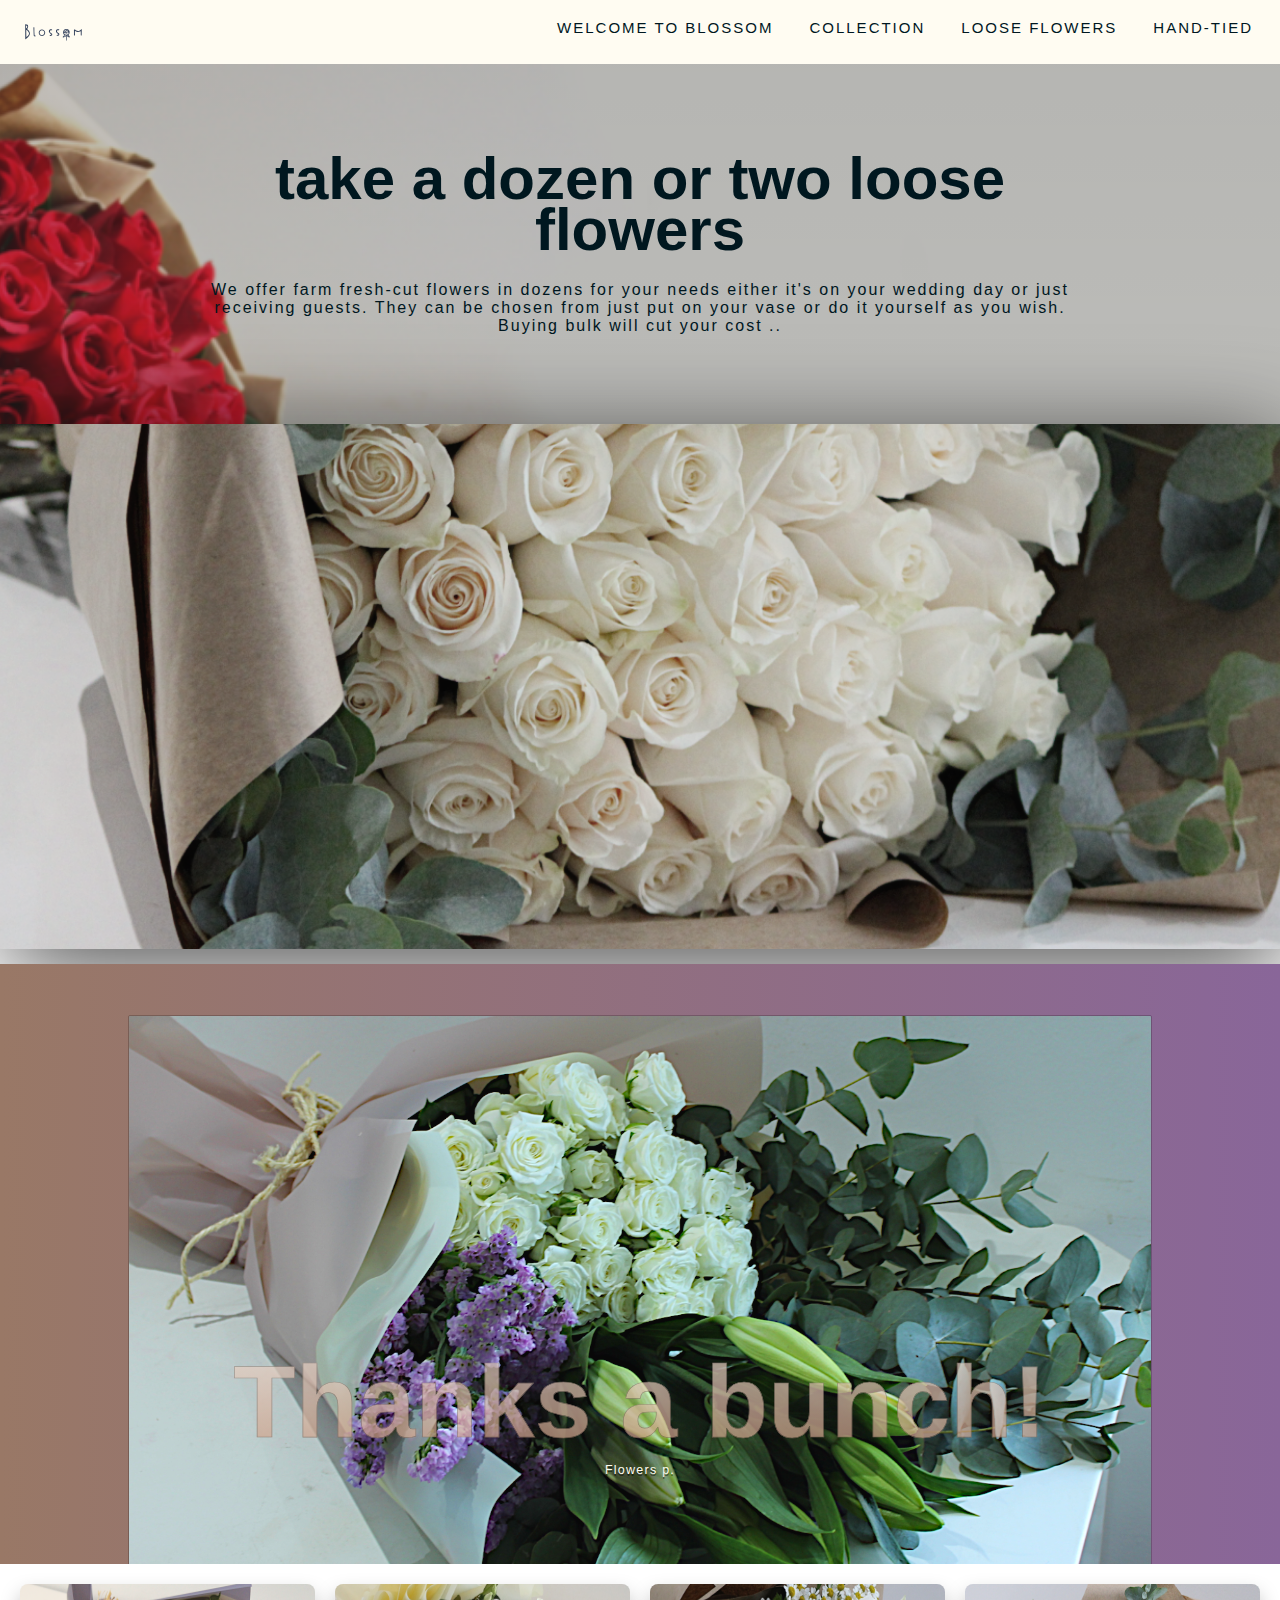
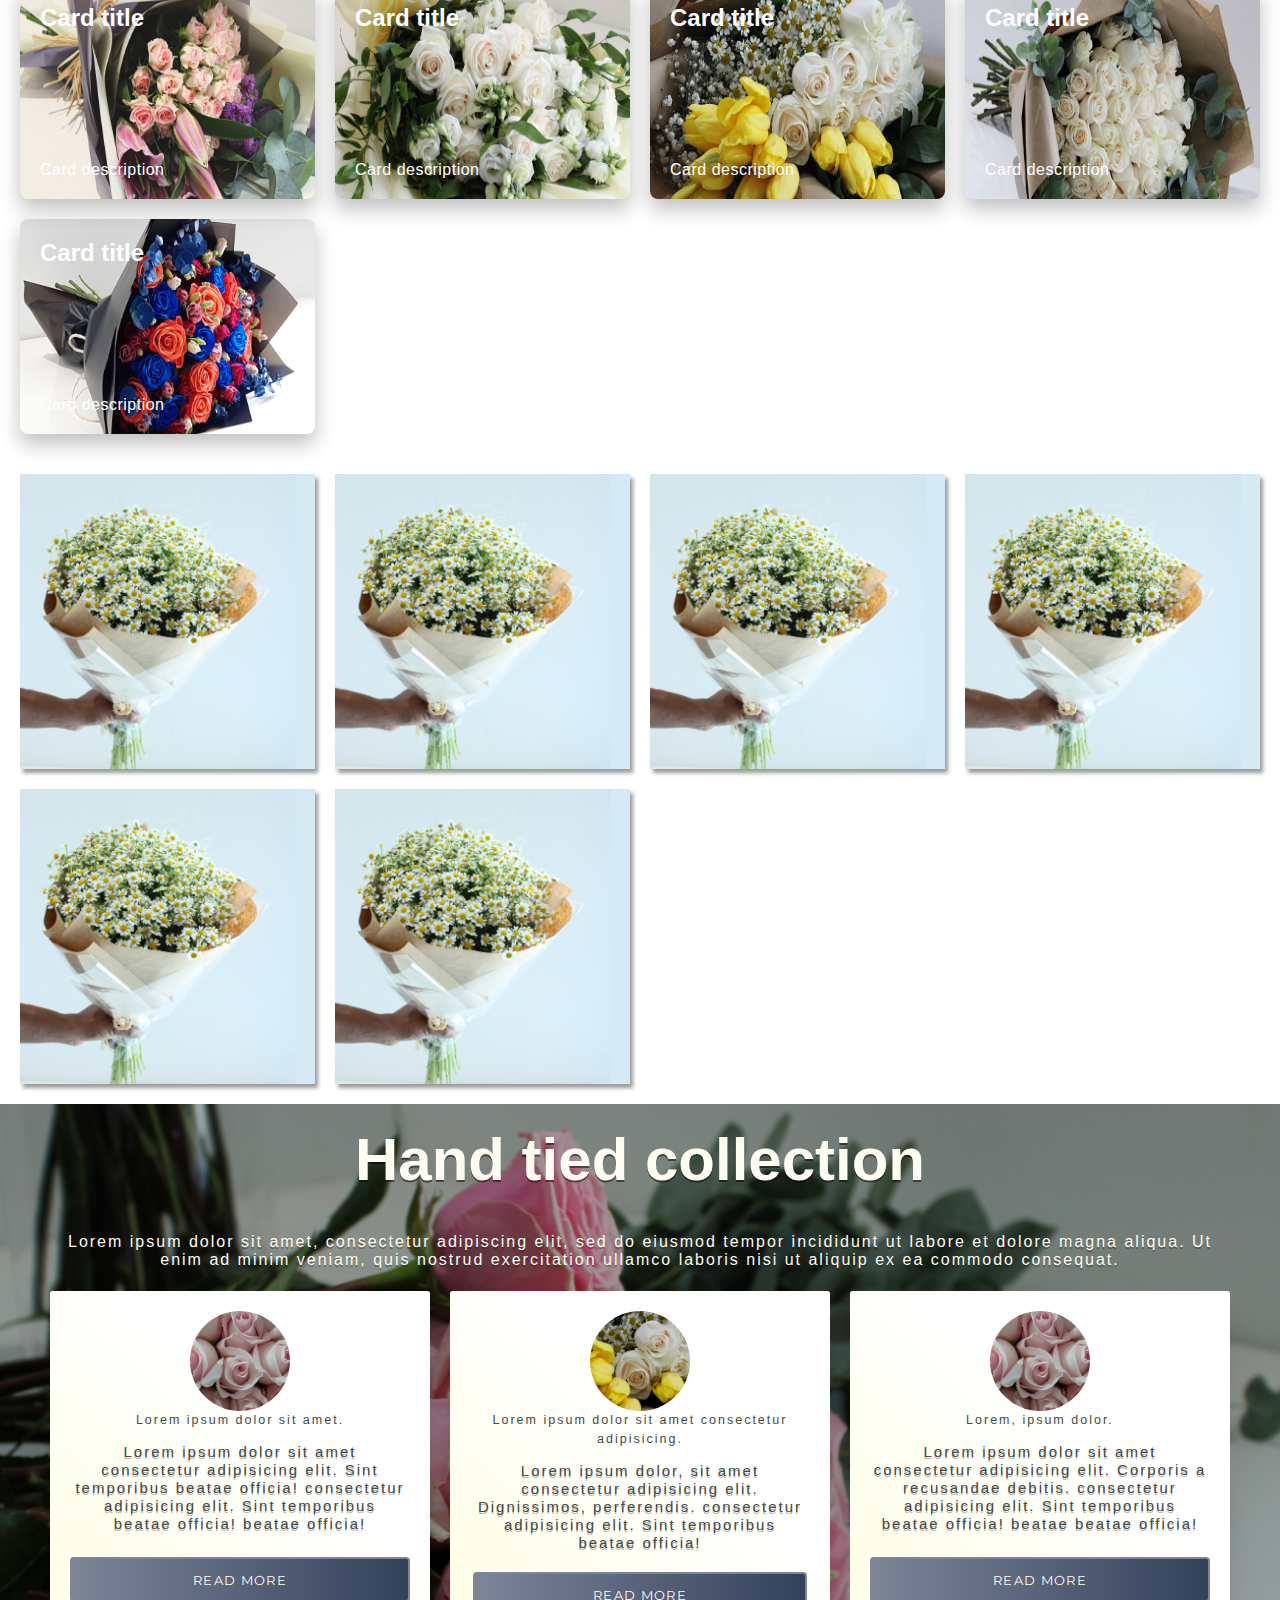
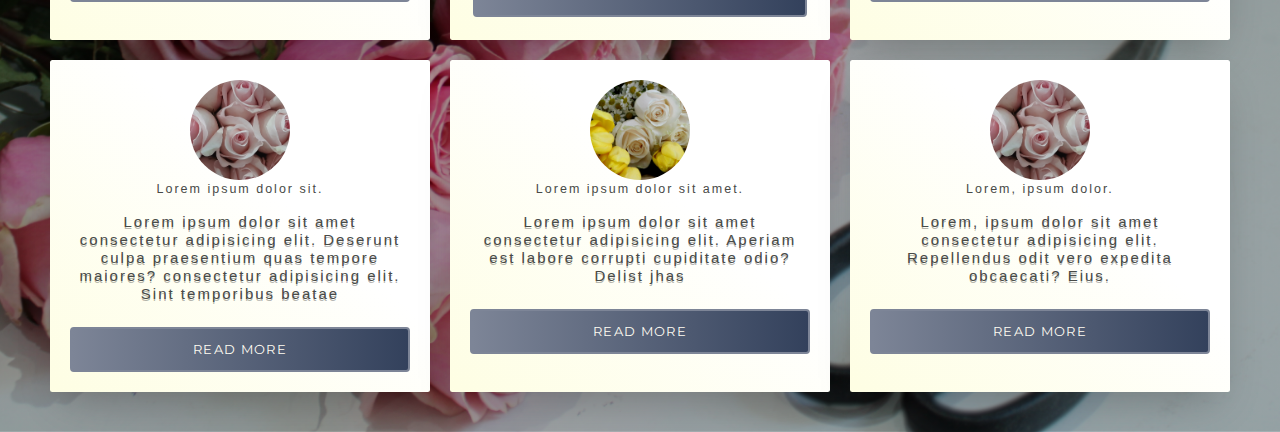
==== commit ea5975a9: "init" ====
--- a/index02.html
+++ b/index02.html
@@ -79,49 +79,166 @@
         </div>
       </div>
     </section>
-    <!-- Loose Flowers SECTION 03 -->
-    <div id="collection-02">
-      <div class="overlap-wrapper">
-        <div class="overlap-cards">
-          <div class="img img-1"></div>
-          <h3>take a dozen or two loose flowers</h3>
-          <p>
-            Lorem ipsum dolor sit amet consectetur adipisicing elit. Corporis
-            tempore expedita qui optio ullam impedit dolore voluptas minus. Ut
-            voluptas natus reprehenderit error temporibus. Soluta quasi quos
-            neque tempore dicta.
-          </p>
-          <a href="index02.html"><button id="prdt-button">view</button></a>
-        </div>
-        <div class="overlap-cards">
-          <div class="img img-2"></div>
-          <h3>Mix three types of flowers variety bulk pack</h3>
-          <p>
-            Lorem ipsum dolor sit amet consectetur adipisicing elit. Corporis
-            tempore expedita qui optio ullam impedit dolore voluptas minus. Ut
-            voluptas natus reprehenderit error temporibus. Soluta quasi quos
-            neque tempore dicta.
-          </p>
-          <a href="https://www.bleems.com/qa/shop/blossom"
-            ><button id="prdt-button">view</button></a
-          >
-        </div>
-        <div class="overlap-cards">
-          <div class="img img-3"></div>
-          <h3>Hand tied bunches for your vase</h3>
-          <p>
-            Lorem ipsum dolor sit amet consectetur adipisicing elit. Corporis
-            tempore expedita qui optio ullam impedit dolore voluptas minus. Ut
-            voluptas natus reprehenderit error temporibus. Soluta quasi quos
-            neque tempore dicta.
-          </p>
-          <a href="https://www.bleems.com/qa/shop/blossom"
-            ><button id="prdt-button">view</button></a
-          >
+ <!-- SECTION 31 -->
+ <div class="card-container">
+  <div class="card">
+    <img src="./img/hero-18.png" />
+    <h3>Card title</h3>
+    <p>Card description</p>
+  </div>
+  <div class="card">
+    <img src="./img/hero-4.png" />
+    <h3>Card title</h3>
+    <p>Card description</p>
+  </div>
+  <div class="card">
+    <img src="./img/hero-3.png" />
+    <h3>Card title</h3>
+    <p>Card description</p>
+  </div>
+  <div class="card">
+    <img src="./img/hero-2.png" />
+    <h3>Card title</h3>
+    <p>Card description</p>
+  </div>
+  <div class="card">
+    <img src="./img/hero-1.png" />
+    <h3>Card title</h3>
+    <p>Card description</p>
+  </div>
+
+ 
+
+ 
+</div>
+ <!-- END SECTION 31 -->
+
+
+ <!-- SECTION 32 -->
+    <section id="sec-32">
+      <div class="gallery">
+
+        <div class="gallery-item">
+          <img class="gallery-image" src="./img/13.png" alt="Daises holding by male hand">
+        </div>
+        <div class="gallery-item">
+          <img class="gallery-image" src="./img/13.png" alt="Daises holding by male hand">
+        </div>
+        <div class="gallery-item">
+          <img class="gallery-image" src="./img/13.png" alt="Daises holding by male hand">
+        </div>
+        <div class="gallery-item">
+          <img class="gallery-image" src="./img/13.png" alt="Daises holding by male hand">
+        </div>
+        <div class="gallery-item">
+          <img class="gallery-image" src="./img/13.png" alt="Daises holding by male hand">
+        </div>
+        <div class="gallery-item">
+          <img class="gallery-image" src="./img/13.png" alt="Daises holding by male hand">
         </div>
       </div>
     </div>
-    <!-- End Loose Flowers SECTION 03 -->
+    </section>
+ <!-- END SECTION 32 -->
+    <!-- SECTION 33 -->
+    <section id="sec-33">
+      <div id="container">
+        <h1>Hand tied <span id="red-text"> collection </span></h1>
+        <p>
+          Lorem ipsum dolor sit amet, consectetur adipiscing elit, sed do
+          eiusmod tempor incididunt ut labore et dolore magna aliqua. Ut enim ad
+          minim veniam, quis nostrud exercitation ullamco laboris nisi ut
+          aliquip ex ea commodo consequat.
+        </p>
+        <ul class="cards">
+          <li class="cards_item">
+            <div class="card">
+              <div class="img img-1"></div>
+              <div class="card_content">
+                <h2 class="card_title">Lorem ipsum dolor sit amet.</h2>
+                <p class="card_text">
+                  Lorem ipsum dolor sit amet consectetur adipisicing elit. Sint
+                  temporibus beatae officia! consectetur adipisicing elit. Sint
+                  temporibus beatae officia! beatae officia!
+                </p>
+                <button class="btn card_btn">Read More</button>
+              </div>
+            </div>
+          </li>
+          <li class="cards_item">
+            <div class="card">
+              <div class="img img-2"></div>
+              <div class="card_content">
+                <h2 class="card_title">
+                  Lorem ipsum dolor sit amet consectetur adipisicing.
+                </h2>
+                <p class="card_text">
+                  Lorem ipsum dolor, sit amet consectetur adipisicing elit.
+                  Dignissimos, perferendis. consectetur adipisicing elit. Sint
+                  temporibus beatae officia!
+                  <button class="btn card_btn">Read More</button>
+                </p>
+              </div>
+            </div>
+          </li>
+          <li class="cards_item">
+            <div class="card">
+              <div class="img img-3"></div>
+              <div class="card_content">
+                <h2 class="card_title">Lorem, ipsum dolor.</h2>
+                <p class="card_text">
+                  Lorem ipsum dolor sit amet consectetur adipisicing elit.
+                  Corporis a recusandae debitis. consectetur adipisicing elit.
+                  Sint temporibus beatae officia! beatae beatae officia!
+                </p>
+                <button class="btn card_btn">Read More</button>
+              </div>
+            </div>
+          </li>
+          <li class="cards_item">
+            <div class="card">
+              <div class="img img-4"></div>
+              <div class="card_content">
+                <h2 class="card_title">Lorem ipsum dolor sit.</h2>
+                <p class="card_text">
+                  Lorem ipsum dolor sit amet consectetur adipisicing elit.
+                  Deserunt culpa praesentium quas tempore maiores? consectetur
+                  adipisicing elit. Sint temporibus beatae
+                </p>
+                <button class="btn card_btn">Read More</button>
+              </div>
+            </div>
+          </li>
+          <li class="cards_item">
+            <div class="card">
+              <div class="img img-5"></div>
+              <div class="card_content">
+                <h2 class="card_title">Lorem ipsum dolor sit amet.</h2>
+                <p class="card_text">
+                  Lorem ipsum dolor sit amet consectetur adipisicing elit.
+                  Aperiam est labore corrupti cupiditate odio? Delist jhas
+                </p>
+                <button class="btn card_btn">Read More</button>
+              </div>
+            </div>
+          </li>
+          <li class="cards_item">
+            <div class="card">
+              <div class="img img-6"></div>
+              <div class="card_content">
+                <h2 class="card_title">Lorem, ipsum dolor.</h2>
+                <p class="card_text">
+                  Lorem, ipsum dolor sit amet consectetur adipisicing elit.
+                  Repellendus odit vero expedita obcaecati? Eius.
+                </p>
+                <button class="btn card_btn">Read More</button>
+              </div>
+            </div>
+          </li>
+        </ul>
+      </div>
+    </section>
+
     <script src="js/jquery-1.11.2.min.js"></script>
     <script src="js/main.js"></script>
     <script src="js/owl.carousel.js"></script>
--- a/scss/main.css
+++ b/scss/main.css
@@ -339,6 +339,15 @@
   background: url(../img/hero-2.png) no-repeat 50% 50% fixed;
   background-size: 130%;
   overflow: hidden;
+  display: -webkit-box;
+  display: -ms-flexbox;
+  display: flex;
+  -webkit-box-align: center;
+      -ms-flex-align: center;
+          align-items: center;
+  -webkit-box-pack: center;
+      -ms-flex-pack: center;
+          justify-content: center;
   -webkit-filter: hue-rotate(-1deg) invert(0.2%) contrast(0.97) brightness(0.93) sepia(0.1) saturate(0.8) drop-shadow(5px 20px 50px rgba(0, 0, 0, 0.7));
           filter: hue-rotate(-1deg) invert(0.2%) contrast(0.97) brightness(0.93) sepia(0.1) saturate(0.8) drop-shadow(5px 20px 50px rgba(0, 0, 0, 0.7));
 }
@@ -1049,25 +1058,30 @@
   width: 60%;
   height: 45px;
   font-size: 15px;
-  border-radius: 2px;
+  border-radius: 0.3em;
   text-transform: uppercase;
   letter-spacing: 0.1em;
+  outline: none;
   font-family: montserrat;
   font-size: 13px;
   border: 2px solid #7d8597;
   background-color: #00171f;
+  background: -webkit-gradient(linear, left top, right top, from(#7d8597), to(#33415c));
+  background: linear-gradient(to right, #7d8597, #33415c);
   color: #fffcf2;
   padding: 6px 20px;
-  -webkit-transition: all 0.3s ease;
-  transition: all 0.3s ease;
+  -webkit-transition: all 0.6s ease;
+  transition: all 0.6s ease;
   cursor: pointer;
   width: 100%;
 }
 
 .btn:hover {
-  background-color: #fffcf2;
-  color: #484a47;
+  background: -webkit-gradient(linear, left top, right top, from(#fff1e6), to(#fffcf2));
+  background: linear-gradient(to right, #fff1e6, #fffcf2);
+  color: #00171f;
   text-decoration: none;
+  border: none;
 }
 
 @media (min-width: 40rem) {
@@ -1105,6 +1119,7 @@
   width: 100%;
   margin-top: -30%;
   position: relative;
+  padding: 2rem;
 }
 
 .sec-06 .loose-flowers-wrapper .spl-text h1 {
@@ -1122,7 +1137,6 @@
 
 .sec-06 .loose-flowers-wrapper .spl-text h2 {
   text-align: center;
-  padding: 0;
   text-shadow: 0 2px 0 rgba(0, 0, 0, 0.5);
   line-height: 1.5em;
   font-size: 1.25rem;
@@ -1131,12 +1145,12 @@
   font-family: var(--fontStrait);
   color: #333;
   color: #484a47;
-  letter-spacing: 0.3em;
+  letter-spacing: 0.1em;
   color: #fffcf2;
 }
 
 .sec-06 span:before {
-  content: "puurrrrr";
+  content: "p";
   -webkit-animation: animate infinite 8s;
           animation: animate infinite 8s;
 }
@@ -1175,6 +1189,120 @@
   100% {
     content: "are like friends; they bring color to your world";
   }
+}
+
+.gallery {
+  display: -webkit-box;
+  display: -ms-flexbox;
+  display: flex;
+  -ms-flex-wrap: wrap;
+      flex-wrap: wrap;
+  padding: 20px;
+  margin: -1rem -1rem;
+}
+
+.gallery-item {
+  -webkit-box-flex: 1;
+      -ms-flex: 1 0 24rem;
+          flex: 1 0 24rem;
+  margin: 1rem;
+  -webkit-box-shadow: 0.3rem 0.4rem 0.4rem rgba(0, 0, 0, 0.4);
+          box-shadow: 0.3rem 0.4rem 0.4rem rgba(0, 0, 0, 0.4);
+  overflow: hidden;
+}
+
+.gallery-image {
+  display: block;
+  width: 100%;
+  height: 100%;
+  -o-object-fit: cover;
+     object-fit: cover;
+  -webkit-transition: -webkit-transform 400ms ease-out;
+  transition: -webkit-transform 400ms ease-out;
+  transition: transform 400ms ease-out;
+  transition: transform 400ms ease-out, -webkit-transform 400ms ease-out;
+}
+
+.gallery-image:hover {
+  -webkit-transform: scale(1.15);
+          transform: scale(1.15);
+}
+
+@supports (display: grid) {
+  .gallery {
+    display: -ms-grid;
+    display: grid;
+    -ms-grid-columns: (minmax(24rem, 1fr))[auto-fit];
+        grid-template-columns: repeat(auto-fit, minmax(24rem, 1fr));
+    grid-gap: 2rem;
+  }
+  .gallery,
+  .gallery-item {
+    margin: 0;
+  }
+}
+
+.card-container {
+  display: -ms-grid;
+  display: grid;
+  -ms-grid-columns: (minmax(275px, 1fr))[auto-fill];
+      grid-template-columns: repeat(auto-fill, minmax(275px, 1fr));
+  grid-gap: 2rem;
+  margin: 2rem;
+}
+
+.card-container .card {
+  height: 215px;
+  position: relative;
+  overflow: hidden;
+  border-radius: 8px;
+  -webkit-box-shadow: 0 10px 20px rgba(0, 0, 0, 0.25);
+          box-shadow: 0 10px 20px rgba(0, 0, 0, 0.25);
+  display: -ms-grid;
+  display: grid;
+  -ms-grid-rows: 1fr 1fr;
+      grid-template-rows: 1fr 1fr;
+  -webkit-transition: 0.8s cubic-bezier(0.2, 0.8, 0.2, 1);
+  transition: 0.8s cubic-bezier(0.2, 0.8, 0.2, 1);
+}
+
+.card-container .card img {
+  position: absolute;
+  top: 0;
+  height: 110%;
+  width: 100%;
+  z-index: -1;
+  -webkit-transition: 0.8s cubic-bezier(0.2, 0.8, 0.2, 1);
+  transition: 0.8s cubic-bezier(0.2, 0.8, 0.2, 1);
+}
+
+.card-container .card h3 {
+  color: white;
+  font-size: 24px;
+  margin: 20px 0 0 20px;
+}
+
+.card-container .card p {
+  color: white;
+  font-weight: 400;
+  font-size: 16px;
+  -ms-flex-item-align: end;
+      -ms-grid-row-align: end;
+      align-self: end;
+  margin: 0 0 20px 20px;
+  letter-spacing: 0.5px;
+}
+
+.card:hover {
+  -webkit-transform: scale(1.035, 1.035);
+          transform: scale(1.035, 1.035);
+  -webkit-box-shadow: 0 15px 30px rgba(0, 0, 0, 0.5);
+          box-shadow: 0 15px 30px rgba(0, 0, 0, 0.5);
+}
+
+.card:hover img {
+  -webkit-transform: translateY(-10px);
+          transform: translateY(-10px);
 }
 
 #top-header {
@@ -1390,6 +1518,204 @@
   }
 }
 
+/* ==========================================================================
+Hand Tied
+========================================================================== */
+#sec-33 {
+  background: -webkit-gradient(linear, left top, left bottom, from(rgba(0, 0, 0, 0.3)), to(rgba(0, 0, 0, 0.3))), url(../img/loose-02.png);
+  background: linear-gradient(rgba(0, 0, 0, 0.3), rgba(0, 0, 0, 0.3)), url(../img/loose-02.png);
+  background-size: cover;
+  background-position: center;
+  background-repeat: no-repeat;
+  padding: 30px 10px;
+}
+
+#sec-33 #container {
+  max-width: 1200px;
+  margin: 0 auto;
+  text-align: center;
+}
+
+#sec-33 #container h1 {
+  font-family: var(--fontSans);
+  font-size: 40px;
+  line-height: 39px;
+  color: #333;
+  color: #00171f;
+  font-weight: 600;
+  line-height: 0.85;
+  color: #fffcf2;
+  text-shadow: 0 2px 0 rgba(0, 0, 0, 0.5);
+}
+
+@media (min-width: 690px) {
+  #sec-33 #container h1 {
+    font-size: 60px;
+  }
+}
+
+#sec-33 #container p {
+  padding: 1%;
+  margin-top: 1%;
+  line-height: 18px;
+  text-decoration: none;
+  color: #333;
+  color: #00171f;
+  font-size: 1.5rem;
+  outline: none;
+  border: none;
+  font-weight: 500;
+  letter-spacing: 2px;
+  color: #fffcf2;
+  text-shadow: 0 2px 0 rgba(0, 0, 0, 0.3);
+  margin-top: 3%;
+}
+
+@media (min-width: 690px) {
+  #sec-33 #container p {
+    font-size: 1.6em;
+  }
+}
+
+#sec-33 #container .cards {
+  display: -webkit-box;
+  display: -ms-flexbox;
+  display: flex;
+  -ms-flex-wrap: wrap;
+      flex-wrap: wrap;
+  list-style: none;
+  margin: 0;
+  padding: 0;
+}
+
+#sec-33 #container .cards .cards_item {
+  display: -webkit-box;
+  display: -ms-flexbox;
+  display: flex;
+  padding: 1rem;
+}
+
+#sec-33 #container .cards .cards_item .card {
+  background: -webkit-gradient(linear, right top, left bottom, color-stop(40%, #fff), to(#fefee3));
+  background: linear-gradient(to bottom left, #fff 40%, #fefee3 100%);
+  border-radius: 0.25rem;
+  -webkit-box-shadow: 0 20px 40px -14px rgba(0, 0, 0, 0.25);
+          box-shadow: 0 20px 40px -14px rgba(0, 0, 0, 0.25);
+  display: -webkit-box;
+  display: -ms-flexbox;
+  display: flex;
+  -webkit-box-orient: vertical;
+  -webkit-box-direction: normal;
+      -ms-flex-direction: column;
+          flex-direction: column;
+  -webkit-box-align: center;
+      -ms-flex-align: center;
+          align-items: center;
+  padding: 2rem;
+  overflow: hidden;
+}
+
+#sec-33 #container .cards .cards_item .card .img {
+  width: 100px;
+  height: 100px;
+  overflow: hidden;
+  background-position: center;
+  background-size: cover;
+  border-radius: 50%;
+}
+
+#sec-33 #container .cards .cards_item .card .card_content .card_title {
+  line-height: 1.5em;
+  font-size: 1.25rem;
+  font-weight: 300;
+  letter-spacing: 2px;
+  font-family: var(--fontStrait);
+  color: #333;
+  color: #484a47;
+  color: #484a47;
+}
+
+#sec-33 #container .cards .cards_item .card .card_content .card_text {
+  line-height: 18px;
+  text-decoration: none;
+  color: #333;
+  color: #00171f;
+  font-size: 1.5rem;
+  outline: none;
+  border: none;
+  font-weight: 500;
+  letter-spacing: 2px;
+  color: #484a47;
+}
+
+#sec-33 .img-1 {
+  background: url("../img/footer-5.png");
+}
+
+#sec-33 .img-2 {
+  background: url("../img/footer-6.png");
+}
+
+#sec-33 .img-3 {
+  background: url("../img/footer-5.png");
+}
+
+#sec-33 .img-4 {
+  background: url("../img/footer-5.png");
+}
+
+#sec-33 .img-5 {
+  background: url("../img/footer-6.png");
+}
+
+#sec-33 .img-6 {
+  background: url("../img/footer-5.png");
+}
+
+#sec-33 .btn {
+  display: inline-block;
+  margin-top: 6%;
+  width: 60%;
+  height: 45px;
+  font-size: 15px;
+  border-radius: 0.3em;
+  text-transform: uppercase;
+  letter-spacing: 0.1em;
+  outline: none;
+  font-family: montserrat;
+  font-size: 13px;
+  border: 2px solid #7d8597;
+  background-color: #00171f;
+  background: -webkit-gradient(linear, left top, right top, from(#7d8597), to(#33415c));
+  background: linear-gradient(to right, #7d8597, #33415c);
+  color: #fffcf2;
+  padding: 6px 20px;
+  -webkit-transition: all 0.6s ease;
+  transition: all 0.6s ease;
+  cursor: pointer;
+  width: 100%;
+}
+
+#sec-33 .btn:hover {
+  background: -webkit-gradient(linear, left top, right top, from(#fff1e6), to(#fffcf2));
+  background: linear-gradient(to right, #fff1e6, #fffcf2);
+  color: #00171f;
+  text-decoration: none;
+  border: none;
+}
+
+@media (min-width: 40rem) {
+  #sec-33 .cards_item {
+    width: 50%;
+  }
+}
+
+@media (min-width: 56rem) {
+  #sec-33 .cards_item {
+    width: 33.3333%;
+  }
+}
+
 /* GLOBAL */
 *,
 *::before,
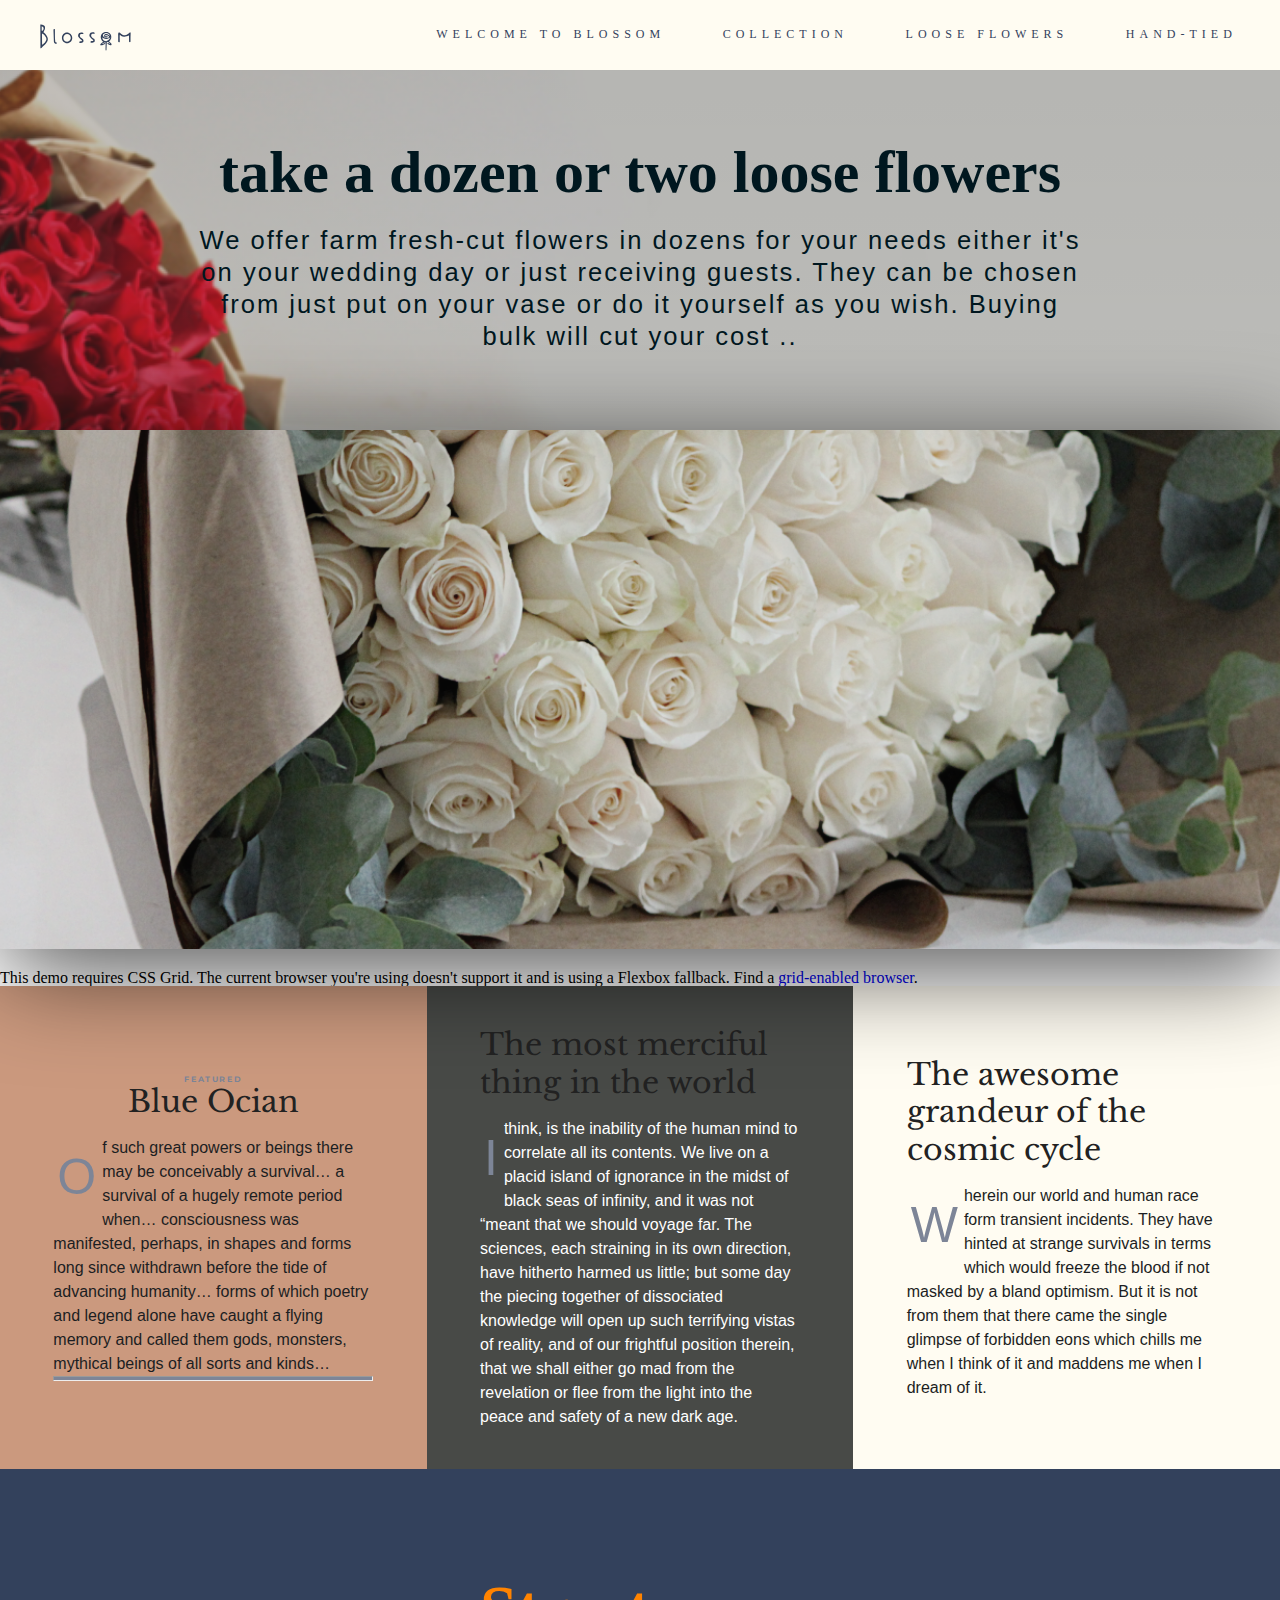
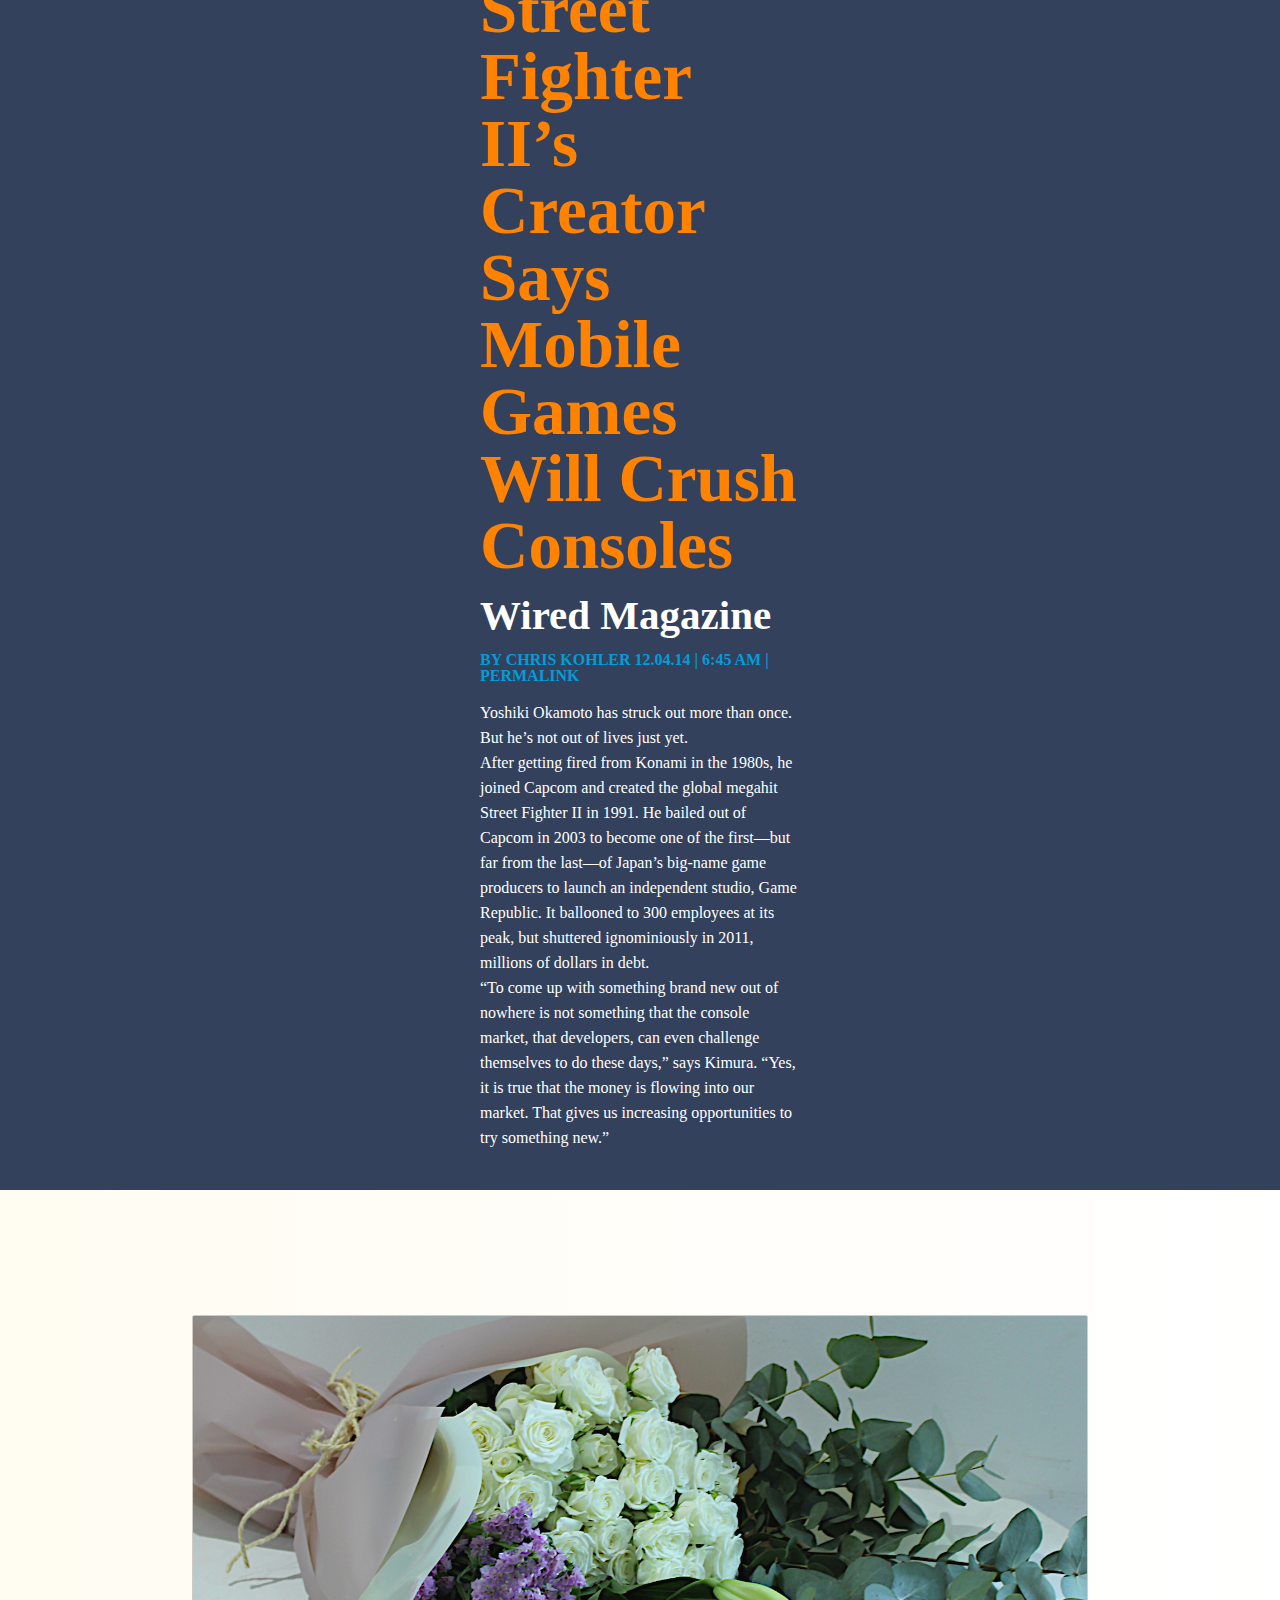
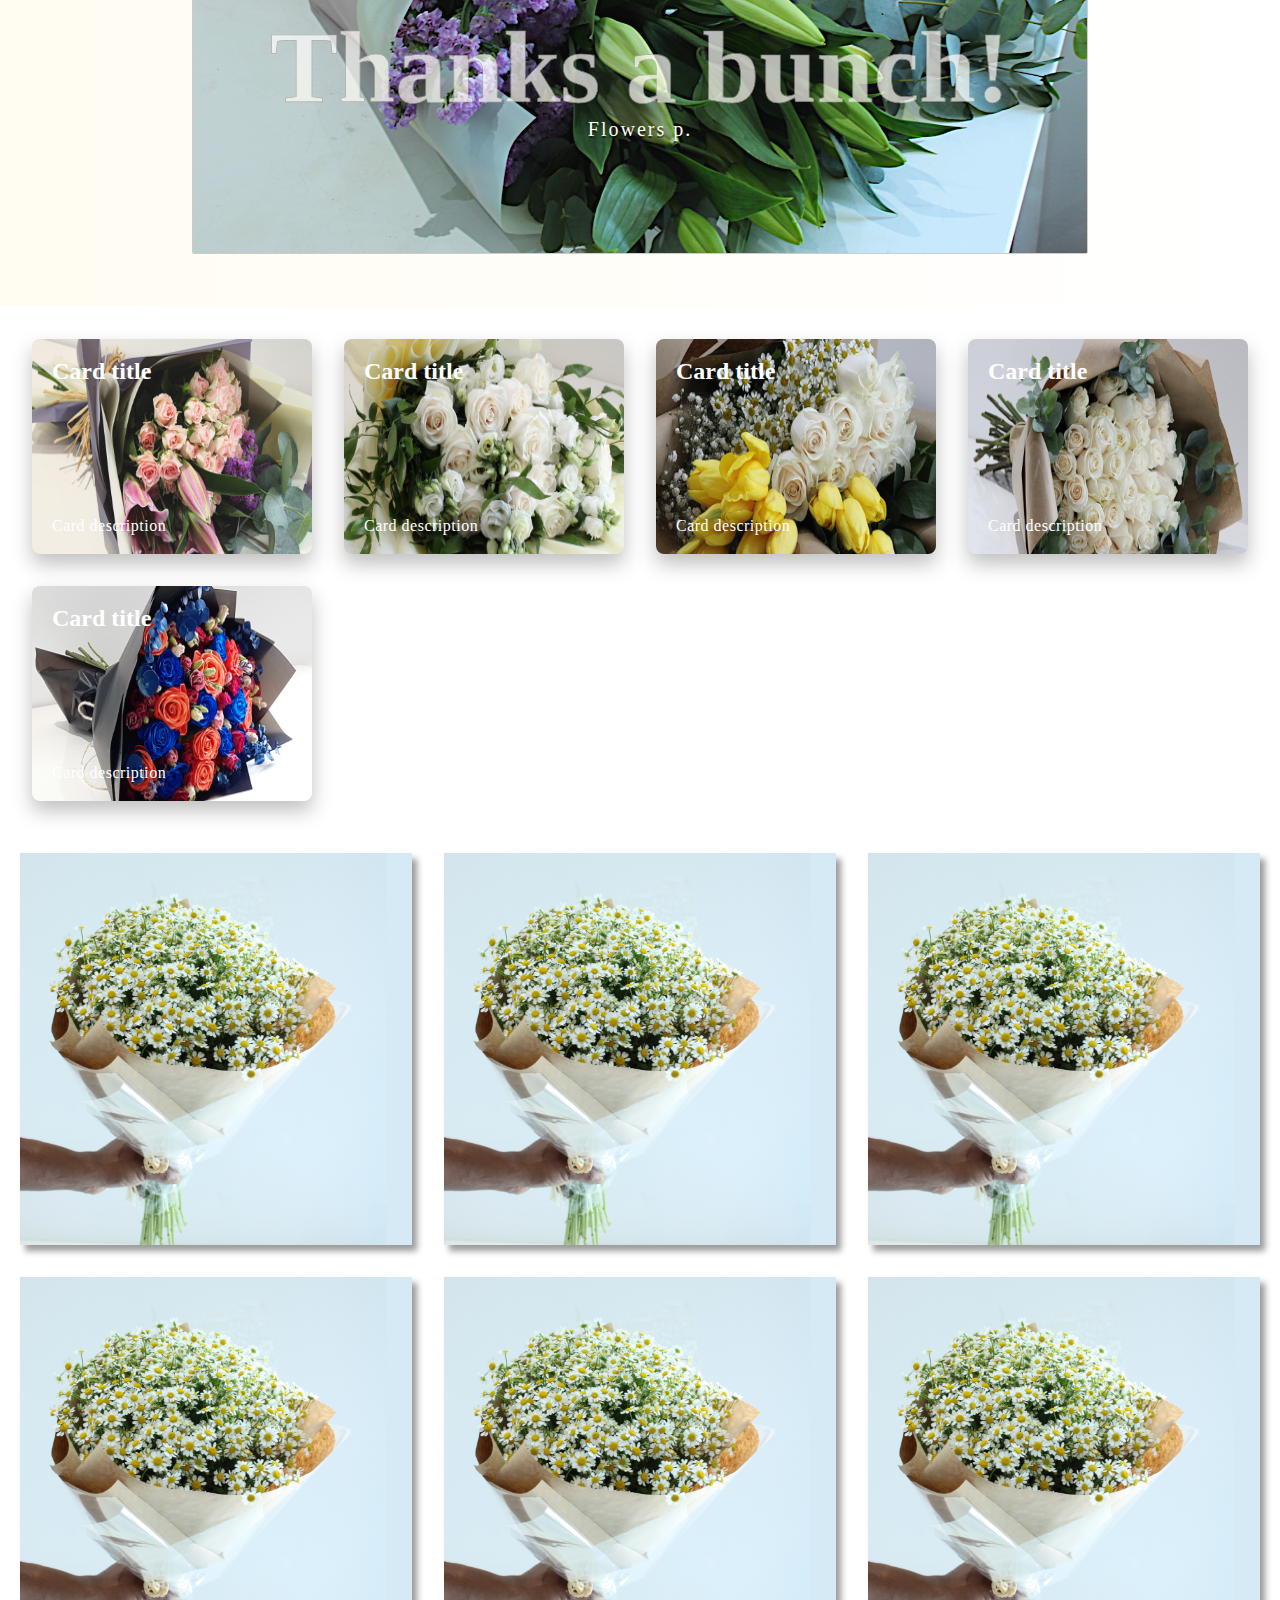
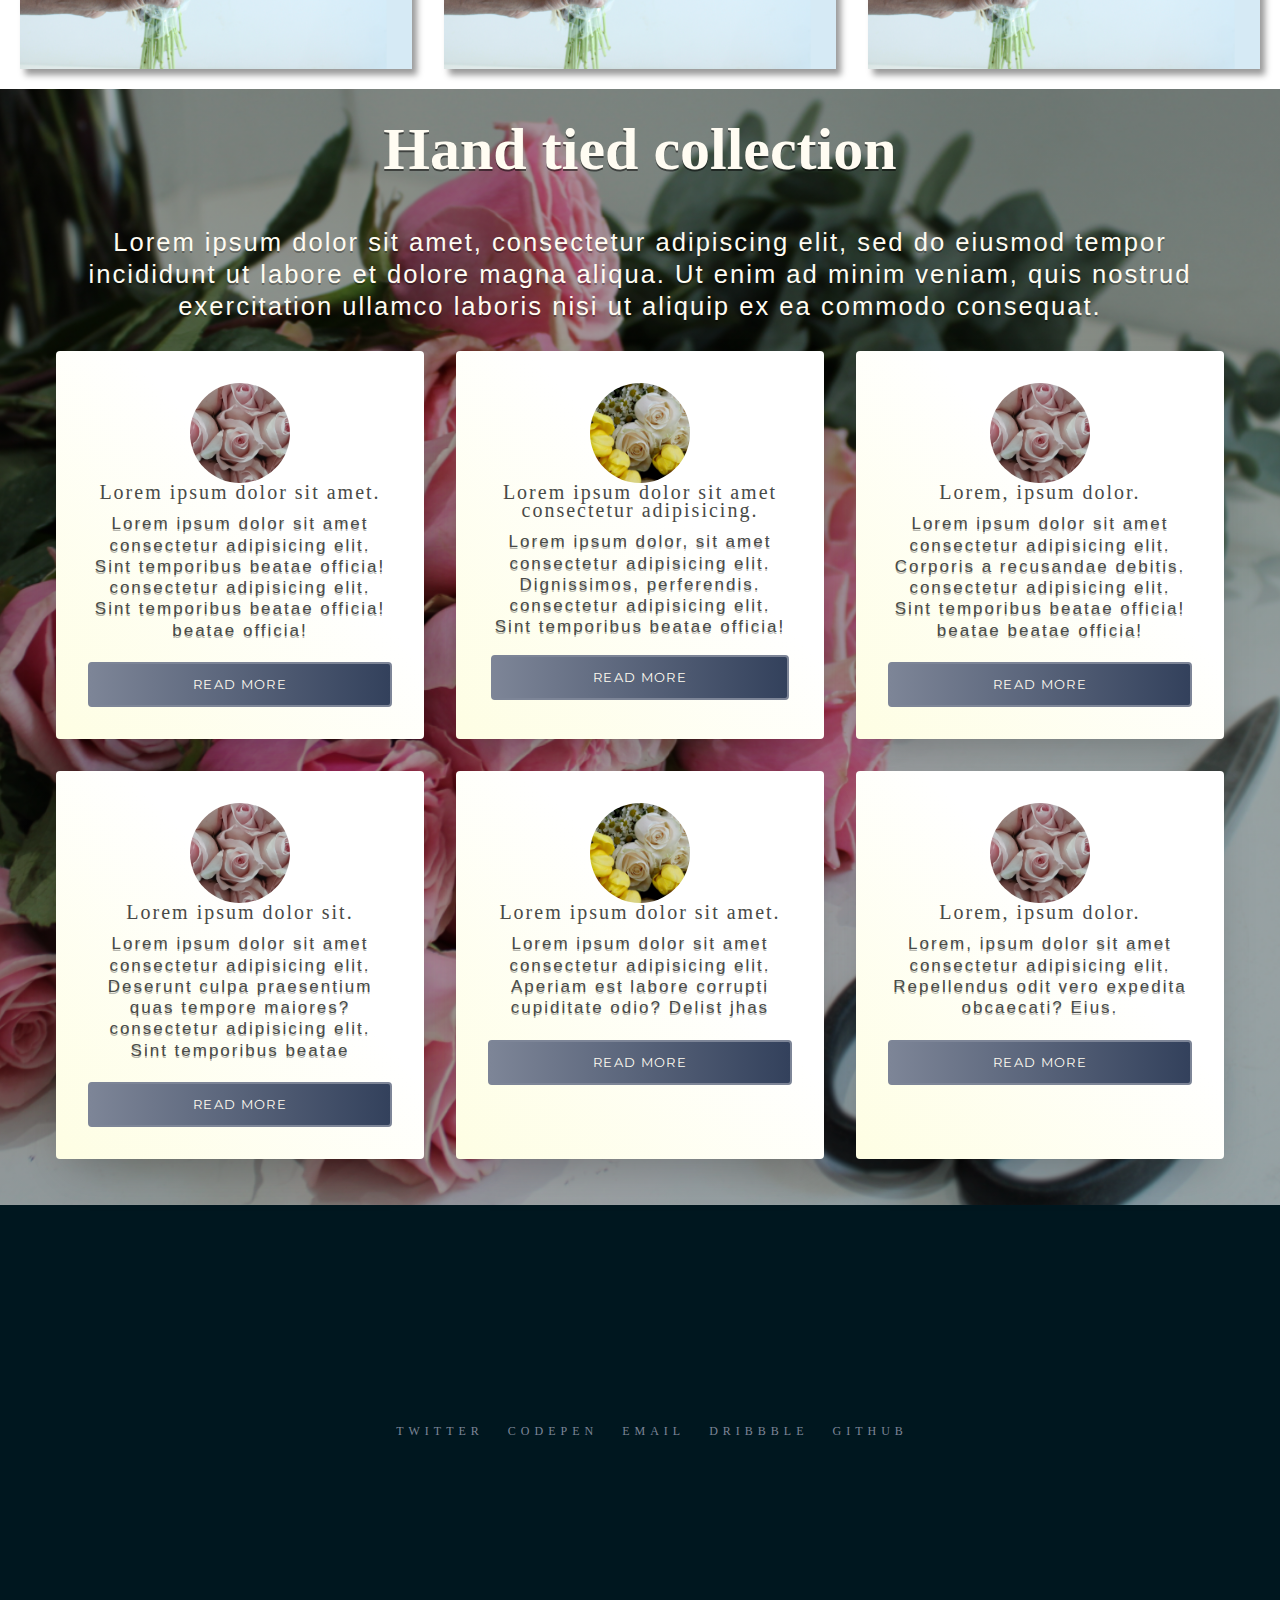
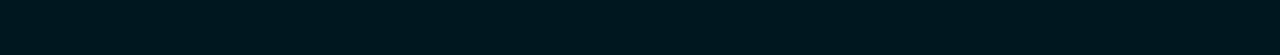
==== commit 5018f77f: "init" ====
--- a/index02.html
+++ b/index02.html
@@ -70,6 +70,64 @@
     </div>
     <!--  End #top-header -->
 
+    <!-- Text Only Section -->
+    <section id="sec-30">
+      <div class="support-warning">
+        This demo requires CSS Grid. The current browser you're using doesn't support it and is using a Flexbox fallback. Find a <a href="https://igalia.github.io/css-grid-layout/enable.html">grid-enabled browser</a>.
+    </div>
+    <div class="grid grid--4x4">
+         
+         <div class="grid__item theme-peach grid align-center">
+              
+              <div class="content">
+                <h6 class="card__item card__item--small card__label">Featured</h6>
+                   <h2 class="heading">
+                   Blue Ocian
+    
+              </h2>
+              <p class="description">Of such great powers or beings there may be conceivably a survival… a survival of a hugely remote period when… consciousness was manifested, perhaps, in shapes and forms long since withdrawn before the tide of advancing humanity… forms of which poetry and legend alone have caught a flying memory and called them gods, monsters, mythical beings of all sorts and kinds…</p>
+              <hr class="card__item card__divider"> 
+            </div>
+         </div>
+         
+         <div class="grid__item theme-black grid align-center">
+               <div class="content">
+              <h2 class="heading">
+                   The most merciful thing in the world
+              </h2>
+              <p class="description">I think, is the inability of the human mind to correlate all its contents. We live on a placid island of ignorance in the midst of black seas of infinity, and it was not “meant that we should voyage far. The sciences, each straining in its own direction, have hitherto harmed us little; but some day the piecing together of dissociated knowledge will open up such terrifying vistas of reality, and of our frightful position therein, that we shall either go mad from the revelation or flee from the light into the peace and safety of a new dark age. </p>
+              </div>
+         </div>
+         
+         <div class="grid__item theme-white grid align-center">
+               <div class="content">
+              <h2 class="heading">
+                   The awesome grandeur of the cosmic cycle
+    
+              </h2>
+              <p class="description">Wherein our world and human race form transient incidents. They have hinted at strange survivals in terms which would freeze the blood if not masked by a bland optimism. But it is not from them that there came the single glimpse of forbidden eons which chills me when I think of it and maddens me when I dream of it.  </p>
+              </div>
+         </div>
+         
+         <div class="grid__item theme-grey grid align-center">
+               <div class="content">
+                <section class="mag-style">
+                  <h1>Street Fighter II’s Creator Says Mobile Games Will Crush Consoles</h1>
+                  <h2>Wired Magazine</h2>
+                  <h3>By Chris Kohler 12.04.14 | 6:45 AM | Permalink</h3>
+                  <p>Yoshiki Okamoto has struck out more than once. But he’s not out of lives just yet.
+                
+                <p>After getting fired from Konami in the 1980s, he joined Capcom and created the global megahit Street Fighter II in 1991. He bailed out of Capcom in 2003 to become one of the first—but far from the last—of Japan’s big-name game producers to launch an independent studio, Game Republic. It ballooned to 300 employees at its peak, but shuttered ignominiously in 2011, millions of dollars in debt.</p>
+                
+
+                <p>“To come up with something brand new out of nowhere is not something that the console market, that developers, can even challenge themselves to do these days,” says Kimura. “Yes, it is true that the money is flowing into our market. That gives us increasing opportunities to try something new.”</p>
+                </section>
+              </div>
+         </div>
+    </div>
+    </section>
+    <!--End: Text Only Section SEC-30 -->
+
     <section class="sec-06">
       <div class="loose-flowers-wrapper">
         <img src="./img/loose-44.png" />
@@ -239,6 +297,25 @@
       </div>
     </section>
 
+    <footer>
+      <div>
+        <ul>
+          <li><a href="https://twitter.com/julesforrest">Twitter</a></li>
+          <li><a href="https://codepen.io/julesforrest">Codepen</a></li>
+          <li><a href="mailto:julesforrest@gmail.com">Email</a></li>
+          <li><a href="https://dribbble.com/julesforrest">Dribbble</a></li>
+          <li><a href="https://github.com/julesforrest">Github</a></li>
+          <li>
+            <span class="tag-wrap">
+              <span class="tag">
+                follow us
+              </span>
+            </span>
+          </li>
+        </ul>
+      </div>
+    </footer>
+
     <script src="js/jquery-1.11.2.min.js"></script>
     <script src="js/main.js"></script>
     <script src="js/owl.carousel.js"></script>
--- a/scss/main.css
+++ b/scss/main.css
@@ -35,9 +35,9 @@
 }
 
 header .menu {
-  padding: 2rem 2.5rem;
+  padding: 2rem 1.5rem;
   position: absolute;
-  top: 1.3rem;
+  top: 0.3rem;
   right: 1.3rem;
   z-index: 999;
   cursor: pointer;
@@ -55,7 +55,7 @@
   content: "";
   position: absolute;
   height: 2px;
-  width: 3.3rem;
+  width: 2.3rem;
   background: #000;
   background-color: #00171f;
   top: 0;
@@ -68,11 +68,11 @@
 }
 
 header .menu .bar::before {
-  top: -2rem;
+  top: -1rem;
 }
 
 header .menu .bar::after {
-  top: 2rem;
+  top: 1rem;
 }
 
 header .active .bar {
@@ -96,7 +96,7 @@
 
 header .nav {
   width: 100%;
-  height: 6.4rem;
+  height: 4.4rem;
   position: relative;
   background: #fff;
   background-color: #fffcf2;
@@ -129,7 +129,6 @@
       -ms-flex-align: center;
           align-items: center;
   padding: 0;
-  top: 0.9rem;
   left: 2rem;
 }
 
@@ -177,7 +176,6 @@
       -ms-flex-pack: center;
           justify-content: center;
   list-style: none;
-  margin-top: 0.2rem;
 }
 
 @media (min-width: 690px) {
@@ -191,10 +189,10 @@
 
 header .nav .nav-bar ul li {
   text-transform: uppercase;
-  margin: 1rem 0.1rem;
-  font-size: 17px;
+  margin: 0.1rem 0.1rem;
+  font-size: 13px;
   letter-spacing: 0.23rem;
-  font-weight: 500;
+  font-weight: 900;
   color: #333;
   color: #484a47;
   text-decoration: none;
@@ -222,14 +220,21 @@
   text-decoration: none;
   color: #333;
   color: #00171f;
-  font-size: 1.5rem;
+  font-size: 1.063em;
+  /* 17px / 16px = 1.063em */
+  line-height: 1.25;
   outline: none;
   border: none;
   font-weight: 500;
   letter-spacing: 2px;
+  font-family: "Raleway", sans-serif;
   color: #000;
-  color: #00171f;
+  color: #33415c;
   padding: 1.7rem 6rem;
+  font-family: "Open Sans";
+  text-transform: uppercase;
+  letter-spacing: 5px;
+  font-size: 12px;
 }
 
 @media (min-width: 690px) {
@@ -240,7 +245,7 @@
 
 header .nav .nav-bar ul a:hover,
 header .nav .nav-bar ul a:active:hover {
-  color: #5c677d;
+  color: #000;
 }
 
 header .nav-bar.menu-open {
@@ -271,7 +276,7 @@
 SECTION 01
 ========================================================================== */
 #news-wrapper {
-  height: 40vh;
+  height: 100%;
   -webkit-box-shadow: 3px 3px 2px #bebebe;
           box-shadow: 3px 3px 2px #bebebe;
   display: -webkit-box;
@@ -299,12 +304,13 @@
 
 #news-wrapper #news-content #news-title {
   font-family: var(--fontSans);
-  font-size: 40px;
-  line-height: 39px;
+  font-size: 3.189em;
+  /* 3 x 1.063 = 3.189 */
+  line-height: 0.7;
   color: #333;
   color: #00171f;
   font-weight: 600;
-  line-height: 0.85;
+  line-height: 0.98;
 }
 
 @media (min-width: 690px) {
@@ -318,17 +324,20 @@
   text-decoration: none;
   color: #333;
   color: #00171f;
-  font-size: 1.5rem;
+  font-size: 1.063em;
+  /* 17px / 16px = 1.063em */
+  line-height: 1.25;
   outline: none;
   border: none;
   font-weight: 500;
   letter-spacing: 2px;
+  font-family: "Raleway", sans-serif;
   margin-top: 3%;
 }
 
 @media (min-width: 690px) {
   #news-wrapper #news-content #news-text {
-    font-size: 1.6em;
+    font-size: 1.3em;
   }
 }
 
@@ -383,20 +392,47 @@
 }
 
 .hero #hero-container .herotext p {
-  font-size: 19px;
-  line-height: 1.7rem;
-  font-weight: 500;
-  text-transform: uppercase;
-  letter-spacing: 0.1rem;
-  color: #000;
+  line-height: 0.9em;
+  font-size: 1.25rem;
+  font-weight: 300;
+  letter-spacing: 2px;
+  font-family: var(--fontStrait);
+  color: #333;
   color: #484a47;
-  letter-spacing: 0.3em;
+  letter-spacing: 0.08em;
   color: #fffcf2;
   text-shadow: 0 2px 0 rgba(0, 0, 0, 0.5);
 }
 
+@media (min-width: 690px) {
+  .hero #hero-container .herotext p {
+    font-size: 2.126em;
+    /* 2 x 1.063 = 2.126*/
+    line-height: 0.9;
+    /* 1.3 / 2.126 = 0.6 */
+    font-weight: 500;
+    text-transform: uppercase;
+    letter-spacing: 0.1rem;
+    color: #000;
+    color: #484a47;
+    color: #fffcf2;
+  }
+}
+
 .hero #hero-container .herotext h2 {
   color: #484a47;
+  line-height: 18px;
+  text-decoration: none;
+  color: #333;
+  color: #00171f;
+  font-size: 1.063em;
+  /* 17px / 16px = 1.063em */
+  line-height: 1.25;
+  outline: none;
+  border: none;
+  font-weight: 500;
+  letter-spacing: 2px;
+  font-family: "Raleway", sans-serif;
 }
 
 .hero #hero-container #first {
@@ -586,12 +622,13 @@
 
 #collection h1 {
   font-family: var(--fontSans);
-  font-size: 40px;
-  line-height: 39px;
+  font-size: 3.189em;
+  /* 3 x 1.063 = 3.189 */
+  line-height: 0.7;
   color: #333;
   color: #00171f;
   font-weight: 600;
-  line-height: 0.85;
+  line-height: 0.95;
 }
 
 @media (min-width: 690px) {
@@ -607,17 +644,20 @@
   text-decoration: none;
   color: #333;
   color: #00171f;
-  font-size: 1.5rem;
+  font-size: 1.063em;
+  /* 17px / 16px = 1.063em */
+  line-height: 1.25;
   outline: none;
   border: none;
   font-weight: 500;
   letter-spacing: 2px;
+  font-family: "Raleway", sans-serif;
   margin-top: 3%;
 }
 
 @media (min-width: 690px) {
   #collection p {
-    font-size: 1.6em;
+    font-size: 1.3em;
   }
 }
 
@@ -668,7 +708,6 @@
   min-height: 280px;
   height: auto;
   border-radius: 10px;
-  font-size: 1.5rem;
 }
 
 .back {
@@ -779,10 +818,30 @@
 }
 
 .front .inner p {
-  font-size: 2rem;
+  font-size: 2em;
   margin-bottom: 2rem;
   position: relative;
+  line-height: 0.9em;
+  font-size: 1.25rem;
+  font-weight: 300;
+  letter-spacing: 2px;
+  font-family: var(--fontStrait);
+  color: #333;
+  color: #484a47;
   color: #fffcf2;
+}
+
+.back .inner p {
+  line-height: 0.9em;
+  font-size: 1.25rem;
+  font-weight: 300;
+  letter-spacing: 2px;
+  font-family: var(--fontStrait);
+  color: #333;
+  color: #484a47;
+  margin-bottom: 2rem;
+  position: relative;
+  color: #000;
 }
 
 .front .inner p:after {
@@ -799,6 +858,18 @@
 }
 
 .front .inner span {
+  line-height: 18px;
+  text-decoration: none;
+  color: #333;
+  color: #00171f;
+  font-size: 1.063em;
+  /* 17px / 16px = 1.063em */
+  line-height: 1.25;
+  outline: none;
+  border: none;
+  font-weight: 500;
+  letter-spacing: 2px;
+  font-family: "Raleway", sans-serif;
   color: #fffcf2;
   font-weight: 700;
 }
@@ -947,8 +1018,9 @@
 
 #collection-03 h1 {
   font-family: var(--fontSans);
-  font-size: 40px;
-  line-height: 39px;
+  font-size: 3.189em;
+  /* 3 x 1.063 = 3.189 */
+  line-height: 0.7;
   color: #333;
   color: #00171f;
   font-weight: 600;
@@ -969,11 +1041,14 @@
   text-decoration: none;
   color: #333;
   color: #00171f;
-  font-size: 1.5rem;
+  font-size: 1.063em;
+  /* 17px / 16px = 1.063em */
+  line-height: 1.25;
   outline: none;
   border: none;
   font-weight: 500;
   letter-spacing: 2px;
+  font-family: "Raleway", sans-serif;
   margin-top: 3%;
 }
 
@@ -1023,7 +1098,7 @@
 }
 
 #collection-03 .cards .cards_item .card .card_content .card_title {
-  line-height: 1.5em;
+  line-height: 0.9em;
   font-size: 1.25rem;
   font-weight: 300;
   letter-spacing: 2px;
@@ -1038,11 +1113,14 @@
   text-decoration: none;
   color: #333;
   color: #00171f;
-  font-size: 1.5rem;
+  font-size: 1.063em;
+  /* 17px / 16px = 1.063em */
+  line-height: 1.25;
   outline: none;
   border: none;
   font-weight: 500;
   letter-spacing: 2px;
+  font-family: "Raleway", sans-serif;
   color: #fffcf2;
 }
 
@@ -1098,10 +1176,11 @@
 
 .sec-06 {
   position: relative;
-  background-image: -webkit-gradient(linear, right top, left top, from(#896699), to(#997866));
-  background-image: linear-gradient(-90deg, #896699, #997866);
+  background-image: -webkit-gradient(linear, right top, left top, from(#fff), to(#fffcf2));
+  background-image: linear-gradient(-90deg, #fff, #fffcf2);
   height: auto;
   overflow: hidden;
+  padding: 5rem;
 }
 
 .sec-06 .loose-flowers-wrapper {
@@ -1111,7 +1190,7 @@
 
 .sec-06 .loose-flowers-wrapper img {
   width: 100%;
-  border: solid 0.4px rgba(0, 0, 0, 0.2);
+  border: solid 0.4px rgba(0, 0, 0, 0.192);
   border-radius: 2px;
 }
 
@@ -1129,7 +1208,7 @@
   font-family: Fira Sans "Droid Sans", "Helvetica Neue", sans-serif;
   -webkit-text-stroke: 0.7px rgba(0, 0, 0, 0.4);
   text-stroke: 0.7px rgba(0, 0, 0, 0.4);
-  background: -webkit-linear-gradient(#eddcd2, #cb997e);
+  background: -webkit-linear-gradient(#fff, #fffcf2);
   opacity: 0.7;
   -webkit-background-clip: text;
   -webkit-text-fill-color: transparent;
@@ -1138,7 +1217,7 @@
 .sec-06 .loose-flowers-wrapper .spl-text h2 {
   text-align: center;
   text-shadow: 0 2px 0 rgba(0, 0, 0, 0.5);
-  line-height: 1.5em;
+  line-height: 0.9em;
   font-size: 1.25rem;
   font-weight: 300;
   letter-spacing: 2px;
@@ -1301,6 +1380,410 @@
 }
 
 .card:hover img {
+  -webkit-transform: translateY(-10px);
+          transform: translateY(-10px);
+}
+
+#sec-30 .sec-30_header {
+  background: #fffcf2;
+  display: block;
+  padding: 3rem;
+  position: relative;
+  text-align: center;
+  top: 0;
+  left: 0;
+  width: 100%;
+  z-index: 5;
+}
+
+#sec-30 .sec-30_header h1 {
+  font-family: var(--fontSans);
+  font-size: 3.189em;
+  /* 3 x 1.063 = 3.189 */
+  line-height: 0.7;
+  color: #333;
+  color: #00171f;
+  font-weight: 600;
+  line-height: 0.98;
+}
+
+#sec-30 .sec-30_header h2 {
+  line-height: 0.9em;
+  font-size: 1.25rem;
+  font-weight: 300;
+  letter-spacing: 2px;
+  font-family: var(--fontStrait);
+  color: #333;
+  color: #484a47;
+  color: #cb997e;
+}
+
+#sec-30 .sec-30_header h3 {
+  font-size: 1em;
+  margin: 1em 0;
+  text-transform: uppercase;
+  color: #33415c;
+}
+
+#sec-30 .sec-30_header p {
+  line-height: 18px;
+  text-decoration: none;
+  color: #333;
+  color: #00171f;
+  font-size: 1.063em;
+  /* 17px / 16px = 1.063em */
+  line-height: 1.25;
+  outline: none;
+  border: none;
+  font-weight: 500;
+  letter-spacing: 2px;
+  font-family: "Raleway", sans-serif;
+  margin-top: 3%;
+}
+
+@media (min-width: 690px) {
+  #sec-30 .sec-30_header p {
+    font-size: 1.3em;
+  }
+}
+
+#sec-30 .grid {
+  display: -webkit-box;
+  display: -ms-flexbox;
+  display: flex;
+  -ms-flex-wrap: wrap;
+      flex-wrap: wrap;
+}
+
+#sec-30 .grid--4x4 > .grid__item {
+  -webkit-box-flex: 1;
+      -ms-flex: 1 0 auto;
+          flex: 1 0 auto;
+}
+
+@supports (display: grid) {
+  .sec-30_header {
+    display: none;
+  }
+  .grid {
+    display: -ms-grid;
+    display: grid;
+  }
+}
+
+.grid--4x4 {
+  -ms-grid-columns: 1fr 1fr;
+      grid-template-columns: 1fr 1fr;
+  -ms-grid-rows: (minmax(50vh, auto) minmax(50vh, auto))[auto-fit];
+      grid-template-rows: repeat(auto-fit, minmax(50vh, auto) minmax(50vh, auto));
+}
+
+.align-center {
+  -webkit-box-align: center;
+      -ms-flex-align: center;
+          align-items: center;
+  -webkit-box-pack: center;
+      -ms-flex-pack: center;
+          justify-content: center;
+}
+
+.content {
+  padding: 2.5rem;
+  max-width: 400px;
+  display: -webkit-box;
+  display: -ms-flexbox;
+  display: flex;
+  -webkit-box-orient: vertical;
+  -webkit-box-direction: normal;
+      -ms-flex-direction: column;
+          flex-direction: column;
+  -webkit-box-align: center;
+      -ms-flex-align: center;
+          align-items: center;
+}
+
+.content .card__label {
+  color: #7d8597;
+  font-family: "Montserrat", sans-serif;
+  font-size: 8px;
+  text-transform: uppercase;
+  letter-spacing: 0.2em;
+}
+
+.content .card__divider {
+  display: block;
+  width: 100%;
+  height: 5px;
+  background: #7d8597;
+  background-repeat: no-repeat;
+  background-position: center center;
+}
+
+.content .img-1 {
+  background: url("../img/footer-2.png");
+}
+
+.content .img-2 {
+  background: url("../img/footer-6.png");
+}
+
+.content .img-3 {
+  background: url("../img/footer-5.png");
+}
+
+.content .img {
+  width: 120px;
+  height: 120px;
+  overflow: hidden;
+  background-position: center;
+  background-size: cover;
+  border-radius: 50%;
+  position: relative;
+  display: inline-block;
+  margin: 10px;
+}
+
+.content #prdt-button {
+  display: inline-block;
+  margin-top: 6%;
+  width: 60%;
+  height: 45px;
+  font-size: 15px;
+  border-radius: 4px;
+  text-transform: uppercase;
+  letter-spacing: 0.1em;
+  font-family: montserrat;
+  font-size: 13px;
+  border: 2px solid #7d8597;
+  background-color: #fffcf2;
+  color: #00171f;
+  padding: 6px 20px;
+  -webkit-transition: all 0.3s ease;
+  transition: all 0.3s ease;
+  cursor: pointer;
+  width: 100%;
+}
+
+.content #prdt-button:hover {
+  background-color: #00171f;
+  color: #fff;
+  text-decoration: none;
+}
+
+.heading {
+  font-family: "Libre Baskerville", serif;
+  font-size: 2rem;
+  font-weight: 700;
+  line-height: 1.2;
+  margin-bottom: 1rem;
+  color: #222222;
+  font-size: 30px;
+  font-weight: 400;
+  line-height: 1.25;
+}
+
+.description {
+  font-family: "Raleway", sans-serif;
+  font-size: 1rem;
+  line-height: 1.5;
+}
+
+.description:nth-of-type(1):first-letter {
+  float: left;
+  color: #7d8597;
+  padding: 0 6px 0 4px;
+  font-size: 50px;
+  line-height: 82px;
+}
+
+.theme-peach {
+  background: #cb997e;
+  color: #1c1e22;
+}
+
+.theme-black {
+  background: #484a47;
+  color: #fff;
+}
+
+.theme-white {
+  background: #fffcf2;
+  color: #1c1e22;
+}
+
+.theme-grey {
+  background: #33415c;
+  color: #fff;
+}
+
+.mag-style {
+  width: 20em;
+  margin: 0 auto;
+}
+
+.mag-style h1,
+.mag-style h2,
+.mag-style h3 {
+  text-rendering: optimizeLegibility;
+}
+
+.mag-style p {
+  font-size: 1em;
+  /* 16px */
+  line-height: 1.5625;
+}
+
+.mag-style h1 {
+  font-size: 4.1875em;
+  line-height: 1;
+  margin: 67px 0 0 0;
+  color: #ff8300;
+}
+
+.mag-style h2 {
+  font-size: 2.5625em;
+  line-height: 1;
+  margin: 16px 0;
+}
+
+.mag-style h3 {
+  font-size: 1em;
+  margin: 1em 0;
+  text-transform: uppercase;
+  color: #009dd9;
+}
+
+#sec-50 .main-text {
+  text-align: center;
+  padding: 40px 27%;
+}
+
+#sec-50 .main-text h1 {
+  font-family: var(--fontSans);
+  font-size: 3.189em;
+  /* 3 x 1.063 = 3.189 */
+  line-height: 0.7;
+  color: #333;
+  color: #00171f;
+  font-weight: 600;
+  line-height: 0.98;
+}
+
+@media (min-width: 690px) {
+  #sec-50 .main-text h1 {
+    font-size: 60px;
+  }
+}
+
+#sec-50 .main-text h2 {
+  line-height: 0.9em;
+  font-size: 1.25rem;
+  font-weight: 300;
+  letter-spacing: 2px;
+  font-family: var(--fontStrait);
+  color: #333;
+  color: #484a47;
+  color: #cb997e;
+}
+
+#sec-50 .main-text h3 {
+  font-size: 1em;
+  margin: 1em 0;
+  text-transform: uppercase;
+  color: #33415c;
+}
+
+#sec-50 .main-text p {
+  line-height: 18px;
+  text-decoration: none;
+  color: #333;
+  color: #00171f;
+  font-size: 1.063em;
+  /* 17px / 16px = 1.063em */
+  line-height: 1.25;
+  outline: none;
+  border: none;
+  font-weight: 500;
+  letter-spacing: 2px;
+  font-family: "Raleway", sans-serif;
+  margin-top: 3%;
+}
+
+@media (min-width: 690px) {
+  #sec-50 .main-text p {
+    font-size: 1.3em;
+  }
+}
+
+#sec-50 .sec-50_container {
+  display: -webkit-box;
+  display: -ms-flexbox;
+  display: flex;
+  -ms-flex-wrap: wrap;
+      flex-wrap: wrap;
+  -webkit-box-pack: center;
+      -ms-flex-pack: center;
+          justify-content: center;
+  padding: 0 10%;
+}
+
+#sec-50 .sec-50_container .grid-item {
+  height: 350px;
+  width: 350px;
+  position: relative;
+  margin: 10px;
+  overflow: hidden;
+  border-radius: 8px;
+  -webkit-box-shadow: 0 10px 20px rgba(0, 0, 0, 0.25);
+          box-shadow: 0 10px 20px rgba(0, 0, 0, 0.25);
+}
+
+#sec-50 .sec-50_container img {
+  position: absolute;
+  top: 0;
+  left: 0;
+  height: 100%;
+  width: 100%;
+  -o-object-fit: cover;
+     object-fit: cover;
+  border-radius: 5px;
+  z-index: -1;
+  -webkit-transition: 0.8s cubic-bezier(0.2, 0.8, 0.2, 1);
+  transition: 0.8s cubic-bezier(0.2, 0.8, 0.2, 1);
+}
+
+#sec-50 .sec-50_container h3 {
+  color: white;
+  font-size: 24px;
+  margin: 20px 0 0 20px;
+}
+
+#sec-50 .sec-50_container p {
+  color: white;
+  font-weight: 400;
+  font-size: 16px;
+  -ms-flex-item-align: end;
+      -ms-grid-row-align: end;
+      align-self: end;
+  margin: 0 0 20px 20px;
+  letter-spacing: 0.5px;
+}
+
+@media (max-width: 470px) {
+  #sec-50 .grid-item {
+    height: 300px;
+    width: 300px;
+  }
+}
+
+.grid-item:hover {
+  -webkit-transform: scale(1.035, 1.035);
+          transform: scale(1.035, 1.035);
+  -webkit-box-shadow: 0 15px 30px rgba(0, 0, 0, 0.5);
+          box-shadow: 0 15px 30px rgba(0, 0, 0, 0.5);
+}
+
+.grid-item:hover img {
   -webkit-transform: translateY(-10px);
           transform: translateY(-10px);
 }
@@ -1339,8 +1822,9 @@
 
 #top-header #news-wrapper #news-content #news-title {
   font-family: var(--fontSans);
-  font-size: 40px;
-  line-height: 39px;
+  font-size: 3.189em;
+  /* 3 x 1.063 = 3.189 */
+  line-height: 0.7;
   color: #333;
   color: #00171f;
   font-weight: 600;
@@ -1358,11 +1842,14 @@
   text-decoration: none;
   color: #333;
   color: #00171f;
-  font-size: 1.5rem;
+  font-size: 1.063em;
+  /* 17px / 16px = 1.063em */
+  line-height: 1.25;
   outline: none;
   border: none;
   font-weight: 500;
   letter-spacing: 2px;
+  font-family: "Raleway", sans-serif;
   margin-top: 3%;
 }
 
@@ -1414,8 +1901,10 @@
 }
 
 #top-header .hero #hero-container .herotext p {
-  font-size: 19px;
-  line-height: 1.7rem;
+  font-size: 2.126em;
+  /* 2 x 1.063 = 2.126*/
+  line-height: 0.9;
+  /* 1.3 / 2.126 = 0.6 */
   font-weight: 500;
   text-transform: uppercase;
   letter-spacing: 0.1rem;
@@ -1538,8 +2027,9 @@
 
 #sec-33 #container h1 {
   font-family: var(--fontSans);
-  font-size: 40px;
-  line-height: 39px;
+  font-size: 3.189em;
+  /* 3 x 1.063 = 3.189 */
+  line-height: 0.7;
   color: #333;
   color: #00171f;
   font-weight: 600;
@@ -1561,11 +2051,14 @@
   text-decoration: none;
   color: #333;
   color: #00171f;
-  font-size: 1.5rem;
+  font-size: 1.063em;
+  /* 17px / 16px = 1.063em */
+  line-height: 1.25;
   outline: none;
   border: none;
   font-weight: 500;
   letter-spacing: 2px;
+  font-family: "Raleway", sans-serif;
   color: #fffcf2;
   text-shadow: 0 2px 0 rgba(0, 0, 0, 0.3);
   margin-top: 3%;
@@ -1625,7 +2118,7 @@
 }
 
 #sec-33 #container .cards .cards_item .card .card_content .card_title {
-  line-height: 1.5em;
+  line-height: 0.9em;
   font-size: 1.25rem;
   font-weight: 300;
   letter-spacing: 2px;
@@ -1640,11 +2133,14 @@
   text-decoration: none;
   color: #333;
   color: #00171f;
-  font-size: 1.5rem;
+  font-size: 1.063em;
+  /* 17px / 16px = 1.063em */
+  line-height: 1.25;
   outline: none;
   border: none;
   font-weight: 500;
   letter-spacing: 2px;
+  font-family: "Raleway", sans-serif;
   color: #484a47;
 }
 
@@ -1716,6 +2212,97 @@
   }
 }
 
+footer {
+  /* below is just for demo styling */
+}
+
+footer ul {
+  display: -ms-inline-grid;
+  display: inline-grid;
+  grid-auto-flow: row;
+  grid-gap: 24px;
+  justify-items: center;
+  margin: auto;
+}
+
+footer ul li {
+  text-decoration: none;
+}
+
+@media (min-width: 700px) {
+  footer ul {
+    grid-auto-flow: column;
+  }
+  footer .tag {
+    display: block;
+  }
+}
+
+footer a {
+  text-decoration: none;
+  text-decoration: none;
+  line-height: 18px;
+  text-decoration: none;
+  color: #333;
+  color: #00171f;
+  font-size: 1.063em;
+  /* 17px / 16px = 1.063em */
+  line-height: 1.25;
+  outline: none;
+  border: none;
+  font-weight: 500;
+  letter-spacing: 2px;
+  font-family: "Raleway", sans-serif;
+  color: white;
+  color: #7d8597;
+  font-family: "Open Sans";
+  text-transform: uppercase;
+  letter-spacing: 5px;
+  font-size: 12px;
+}
+
+footer a:hover {
+  color: #fefee3;
+}
+
+footer li:last-child {
+  -ms-grid-column: 1;
+  -ms-grid-column-span: 1;
+  grid-column: 1 / 2;
+  -ms-grid-row: 1;
+  -ms-grid-row-span: 1;
+  grid-row: 1 / 2;
+}
+
+footer li:hover ~ li p {
+  -webkit-animation: wave-animation 0.3s infinite;
+          animation: wave-animation 0.3s infinite;
+}
+
+footer div {
+  display: -webkit-box;
+  display: -ms-flexbox;
+  display: flex;
+  height: 50vh;
+  width: 100%;
+  background-color: #00171f;
+}
+
+footer div .tag-wrap {
+  -webkit-filter: drop-shadow(-1px 6px 3px rgba(50, 50, 0, 0.5));
+          filter: drop-shadow(-1px 6px 3px rgba(50, 50, 0, 0.5));
+}
+
+footer div .tag {
+  background: #eddcd2;
+  display: none;
+  color: #33415c;
+  padding: 1rem 2rem 2rem 3rem;
+  font: bold 32px system-ui;
+  -webkit-clip-path: polygon(0% 20%, 60% 20%, 60% 0%, 100% 50%, 60% 100%, 60% 80%, 0% 80%);
+          clip-path: polygon(0% 20%, 60% 20%, 60% 0%, 100% 50%, 60% 100%, 60% 80%, 0% 80%);
+}
+
 /* GLOBAL */
 *,
 *::before,
@@ -1727,6 +2314,12 @@
   font-family: -apple-system, BlinkMacSystemFont, "Segoe UI", "Roboto", "Oxygen",  "Ubuntu", "Cantarell", "Fira Sans", "Droid Sans", "Helvetica Neue",  sans-serif;
+  font-family: "Playfair Display", serif;
+  font-size: 100%;
+  line-height: 1;
+  -moz-text-size-adjust: 100%;
+  -webkit-text-size-adjust: 100%;
+  -ms-text-size-adjust: 100%;
 }
 
 /* CUSTOM */
@@ -1734,7 +2327,6 @@
 body {
   width: 100%;
   height: 100%;
-  font-size: 10px;
   scroll-behavior: smooth;
   background: #fff;
 }
